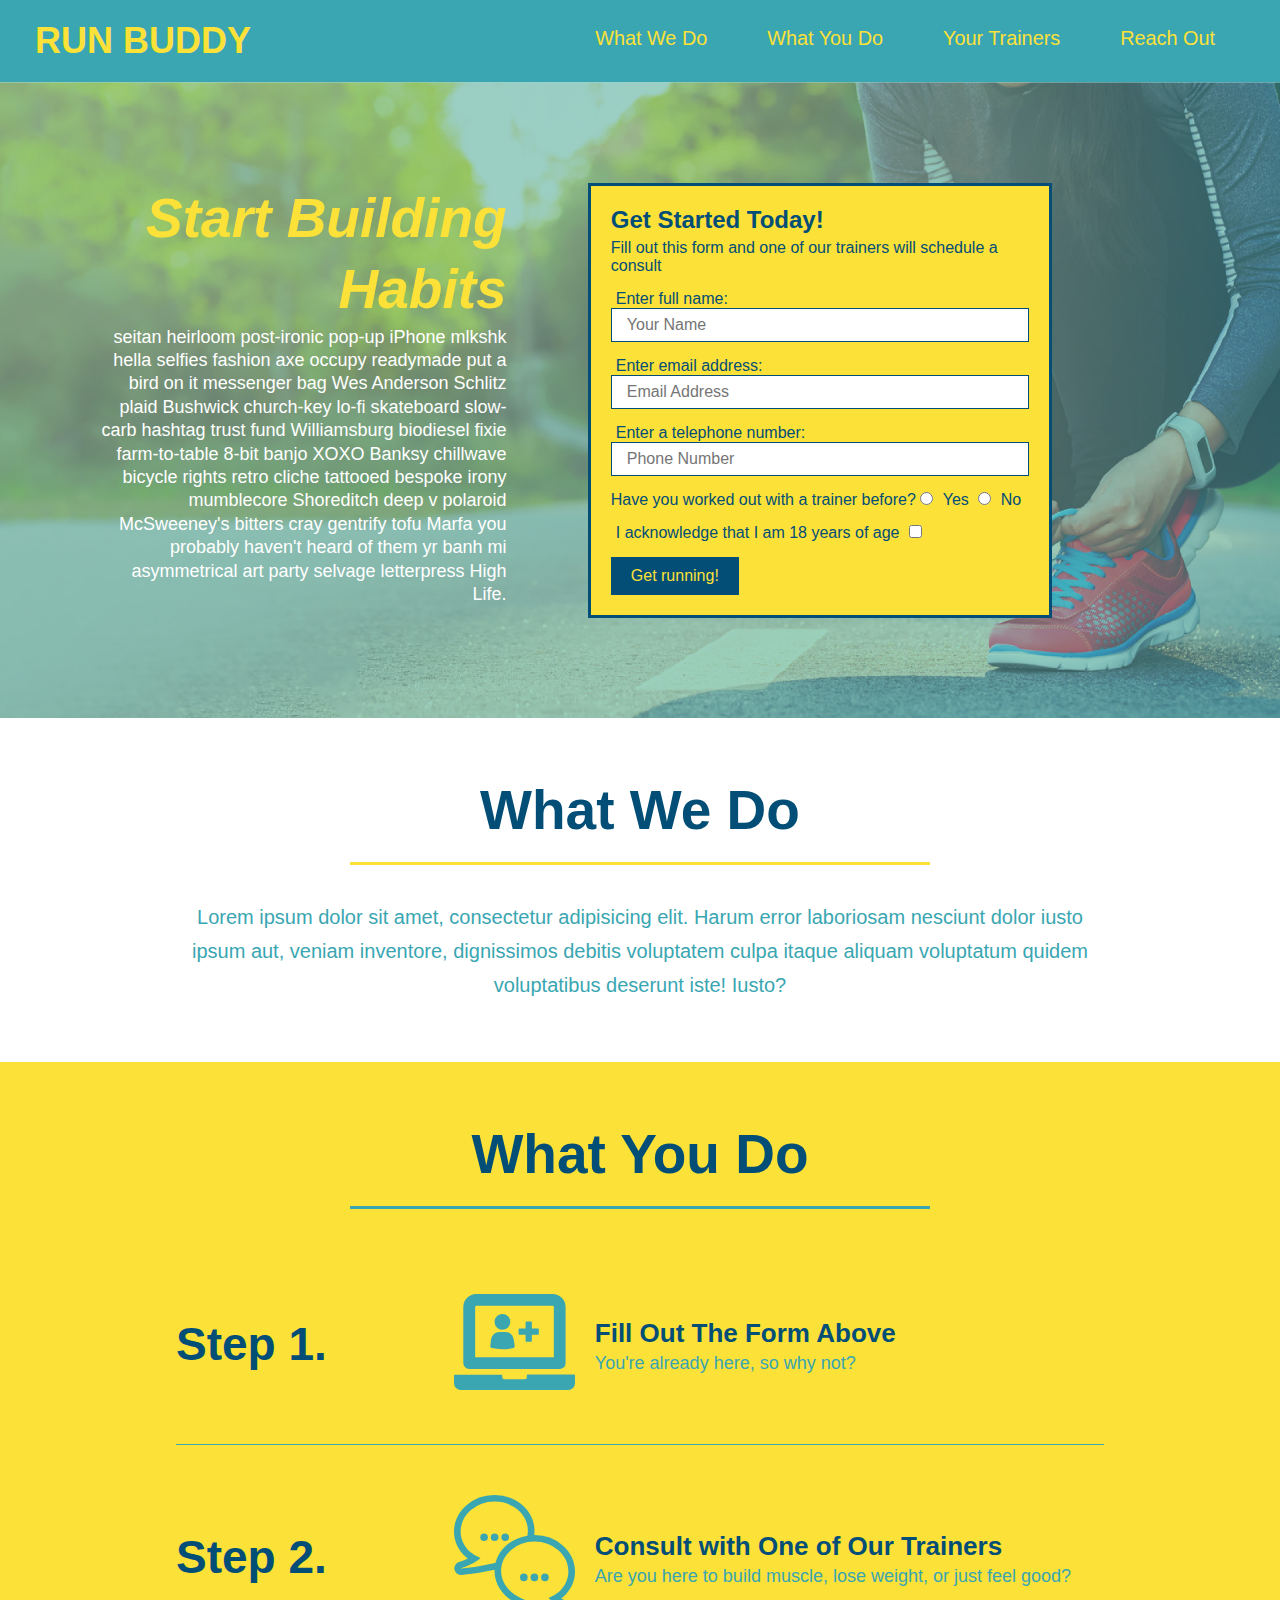
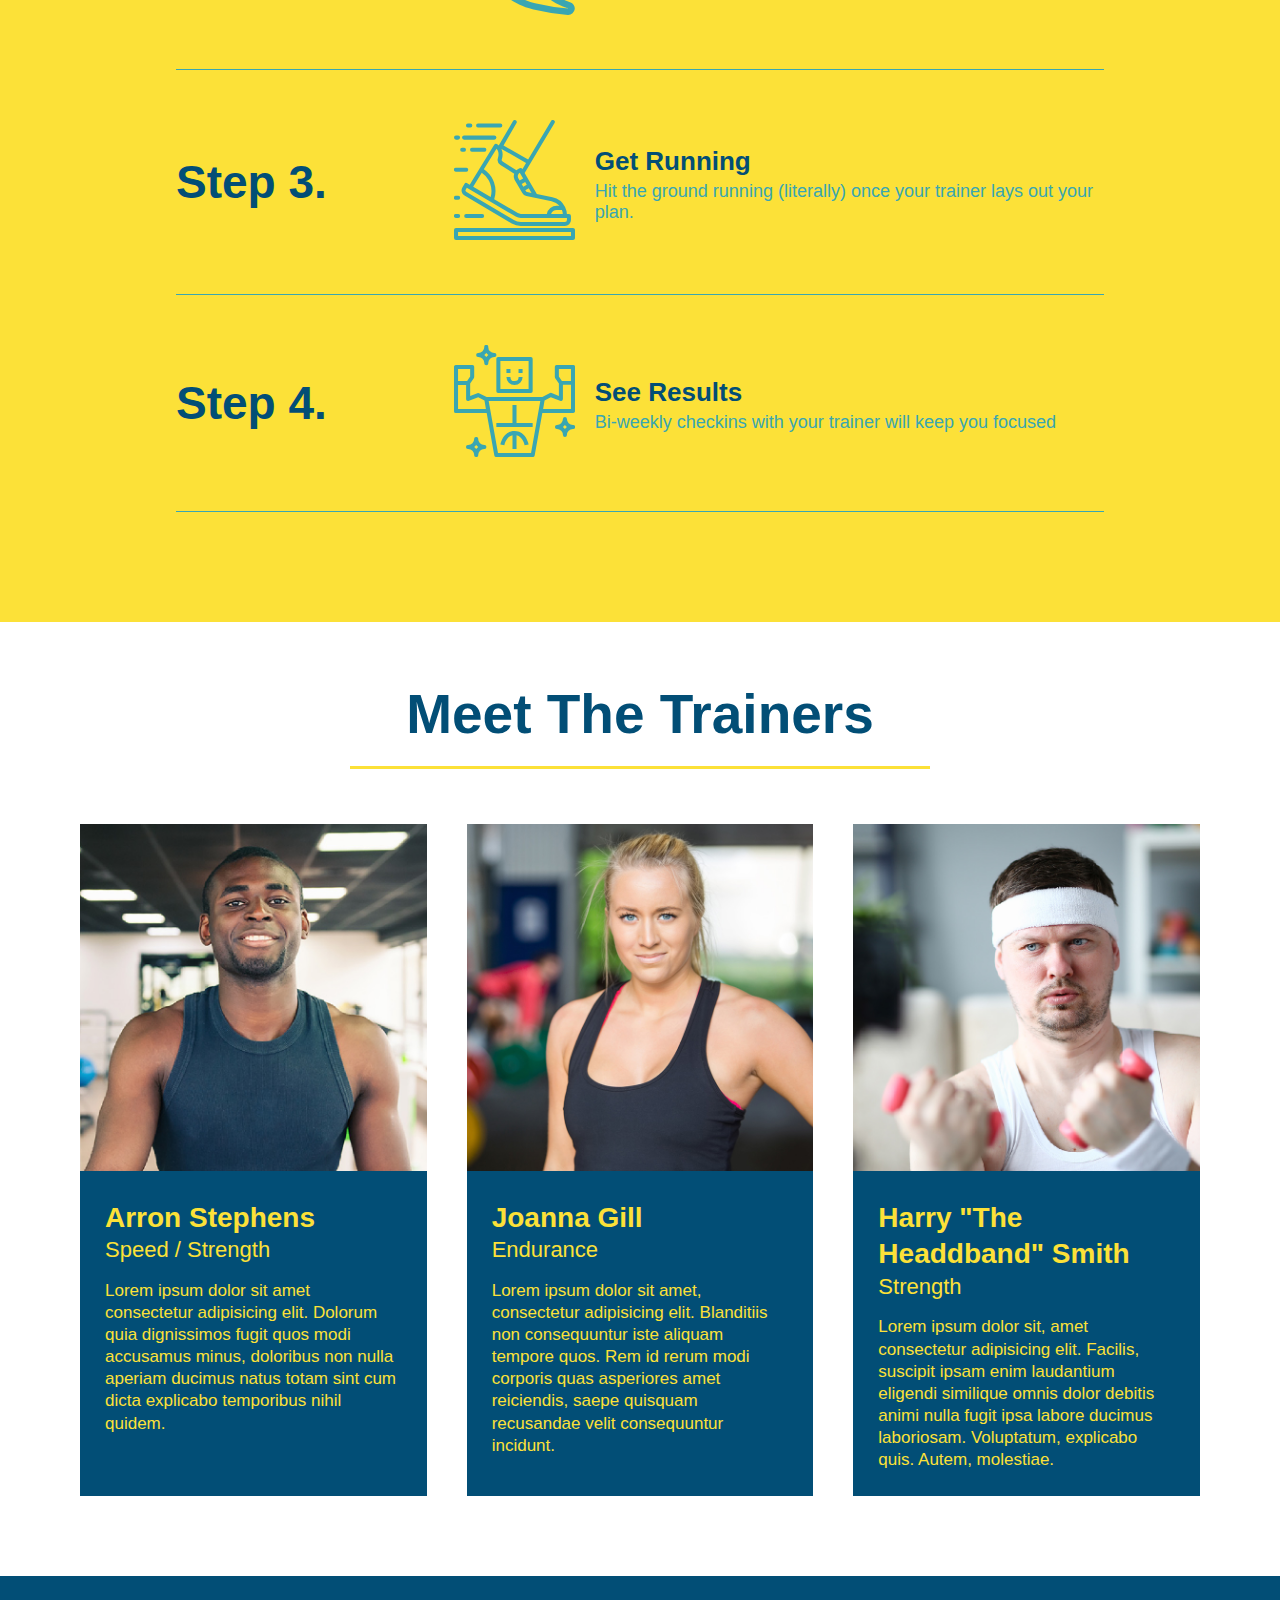
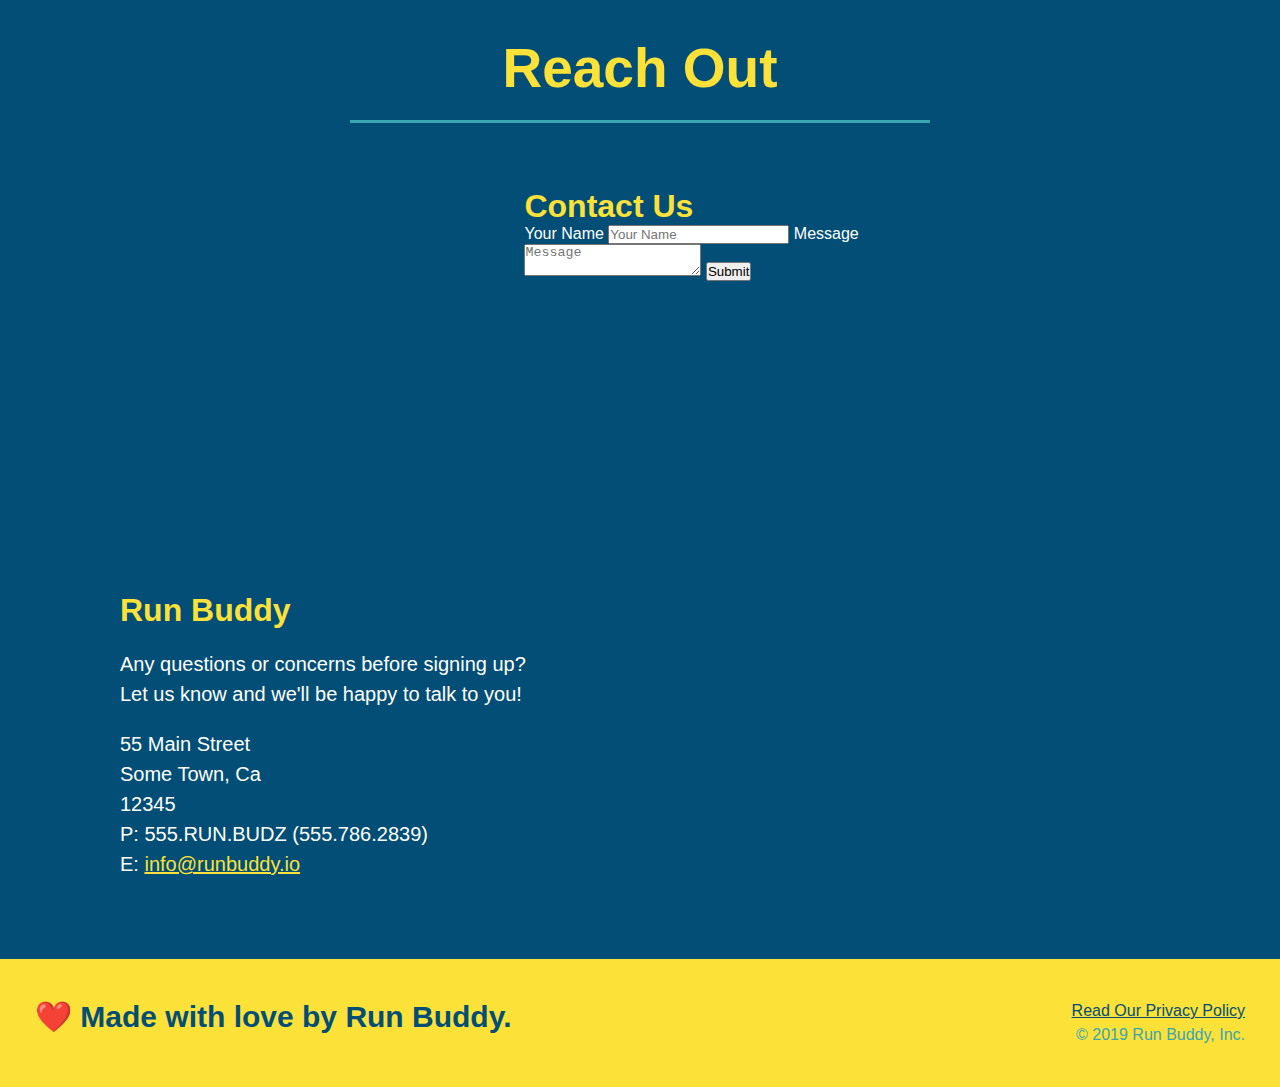
==== index.html @ 8d71f779 "add flexbox to the trainers" ====
<!DOCTYPE html>
<html lang=eng>
    <head>
        <meta charset="UTF-8" />
        <link rel="stylesheet" href="./assets/css/styles.css"/>
        <title>Run Buddy</title>
    </head>
    <body>
        <header>
            <h1>
                <a href="index.html">RUN BUDDY</a>
            </h1>
            <nav>
                <ul>
                    <li>
                        <a href="#what-we-do">What We Do</a>
                    </li>
                    <li>
                        <a href="#what-you-do">What You Do</a>
                    </li>
                    <li>
                        <a href="#your-trainers">Your Trainers</a>
                    </li>
                    <li>
                        <a href="#reach-out">Reach Out</a>
                    </li>
                </ul>
            </nav>
        </header>

        <section class="hero">
            <div class="hero-cta">
                <h2>Start Building Habits</h2>
                <p>seitan heirloom post-ironic pop-up iPhone mlkshk hella selfies fashion axe occupy readymade put a bird on it
                    messenger bag Wes Anderson Schlitz plaid Bushwick church-key lo-fi skateboard slow-carb hashtag trust fund
                    Williamsburg biodiesel fixie farm-to-table 8-bit banjo XOXO Banksy chillwave bicycle rights retro cliche
                    tattooed bespoke irony mumblecore Shoreditch deep v polaroid McSweeney's bitters cray gentrify tofu Marfa you
                    probably haven't heard of them yr banh mi asymmetrical art party selvage letterpress High Life.
                </p>
            </div>
            <div class="hero-form">
                <h3>Get Started Today!</h3>
                <p>Fill out this form and one of our trainers will schedule a consult</p>
                <form>
                    <label for="name">Enter full name:</label>
                    <input type="text" placeholder="Your Name" name="name" id="name" class="form-input" />
                    <label for="email">Enter email address:</Label>
                    <input type="email" placeholder="Email Address" name="email" id="email" class="form-input" />
                    <label for="phone">Enter a telephone number:</label>
                    <input type="tel" placeholder="Phone Number" name="phone" id="phone" class="form-input" />
                    <p>
                        Have you worked out with a trainer before?
                        <input type="radio" name="trainer-confirm" id="trainer-yes" />
                        <label for="trainer-yes">Yes</label>
                        <input type="radio" name="trainer-confirm" id="trainer-no" />
                        <label for="trainer-no">No</label>
                    </p>
                    <p>
                        <label for="checkbox">I acknowledge that I am 18 years of age</label>
                        <input type="checkbox" name="age-confirm" id="checkbox" />
                    </p>
                    <button type="submit">Get running!</button>
                </form>
            </div>
        </section>

        <section id="what-we-do" class="intro">
            <div class="flex-row">
                <h2 class="section-title primary-border">What We Do</h2>
            </div>
            <div class="flex-row">
                <p>
                Lorem ipsum dolor sit amet, consectetur adipisicing elit. Harum error laboriosam nesciunt dolor iusto ipsum aut, veniam inventore, dignissimos debitis voluptatem culpa itaque aliquam voluptatum quidem voluptatibus deserunt iste! Iusto?
            </p>
            </div>
        </section>

        <section id="what-you-do" class="steps">
            <div class="flex-row">
                <h2 class="section-title secondary-border">What You Do</h2>
            </div>
            <div class="step">
                <h3>Step 1.</h3>
                <div class="step-info">
                    <div class="step-img">
                        <img src="./assets/images/step-1.svg" alt="" />
                    </div>
                    <div class="step-text">
                        <h4>Fill Out The Form Above</h4>
                        <p>You're already here, so why not?</p>
                    </div>
                </div>
            </div>
            <div class="step">
                <h3>Step 2.</h3>
                <div class="step-info">
                    <div class="step-img">
                        <img src="./assets/images/step-2.svg" alt="" />
                    </div>
                    <div class="step-text">
                        <h4>Consult with One of Our Trainers</h4>
                        <p>Are you here to build muscle, lose weight, or just feel good?</p>
                    </div>
                </div>
            </div>
            <div class="step">
                <h3>Step 3.</h3>
                <div class="step-info">
                    <div class="step-img">
                        <img src="./assets/images/step-3.svg" alt="" />
                    </div>
                    <div class="step-text">
                        <h4>Get Running</h4>
                        <p>Hit the ground running (literally) once your trainer lays out your plan.</p>
                    </div>
                </div>
            </div>
            <div class="step">
                <h3>Step 4.</h3>
                <div class="step-info">
                    <div class="step-img">
                        <img src="./assets/images/step-4.svg" alt="" />
                    </div>
                    <div class="step-text">
                        <h4>See Results</h4>
                        <p>Bi-weekly checkins with your trainer will keep you focused</p>
                    </div>
                </div>
            </div>
        </section>

        <section id="your-trainers">
            <div class="flex-row">
                <h2 class="section-title primary-border">Meet The Trainers</h2>
            </div>
            <div class="trainers">
            <article class="trainer">
                <img src="./assets/images/trainer-1.jpg" alt="Arron Stephens in his workout, ready to pump iron" />
                <div class="trainer-bio">
                    <h3 class="trainer-name">Arron Stephens</h3>
                    <h4 class="trainer-role">Speed / Strength</h4>
                    <p>
                        Lorem ipsum dolor sit amet consectetur adipisicing elit. Dolorum quia dignissimos fugit quos modi accusamus minus, doloribus non nulla aperiam ducimus natus totam sint cum dicta explicabo temporibus nihil quidem.
                    </p>
                </div>
            </article>

            <article class="trainer">
                <img src="./assets/images/trainer-2.jpg" alt="Joanna Gill cooling off after a workout" />
                <div class="trainer-bio">
                    <h3 class="trainer-name">Joanna Gill</h3>
                    <h4 class="trainer-role">Endurance</h4>
                    <p>
                        Lorem ipsum dolor sit amet, consectetur adipisicing elit. Blanditiis non consequuntur iste aliquam tempore quos. Rem id rerum modi corporis quas asperiores amet reiciendis, saepe quisquam recusandae velit consequuntur incidunt.
                    </p>
                </div>
            </article>

            <article class="trainer">
                <img src="./assets/images/trainer-3.jpg" alt="Harry Smith wearing a headband and lifting comically small pink weights" />
                <div class="trainer-bio">
                    <h3 class="trainer-name">Harry "The Headdband" Smith</h3>
                    <h4 class="trainer-role">Strength</h4>
                    <p>
                        Lorem ipsum dolor sit, amet consectetur adipisicing elit. Facilis, suscipit ipsam enim laudantium eligendi similique omnis dolor debitis animi nulla fugit ipsa labore ducimus laboriosam. Voluptatum, explicabo quis. Autem, molestiae.
                    </p>
                </div>
            </article>
            </div>
        </section>

        <section id="reach-out" class="contact">
            <div class="flex-row">
                <h2 class="section-title secondary-border">Reach Out</h2>
            </div>
            <div class="contact-info">
                <iframe src="https://www.google.com/maps/embed?pb=!1m18!1m12!1m3!1d3156.9245556967257!2d-121.93412248533019!3d37.69797082434893!2m3!1f0!2f0!3f0!3m2!1i1024!2i768!4f13.1!3m3!1m2!1s0x808fec710dea93c1%3A0xcae886811cd4bad3!2s5928%20Stoneridge%20Mall%20Rd%2C%20Pleasanton%2C%20CA%2094588!5e0!3m2!1sen!2sus!4v1584085877560!5m2!1sen!2sus"  
                    frameborder="0" style="border:0;" 
                    allowfullscreen="" 
                    aria-hidden="false" 
                    tabindex="0"
                >
                </iframe>
                <div class="contact-form">
                    <h3>Contact Us</h3>
                    <form>
                        <label for="contact-name">Your Name</label>
                        <input type="text" placeholder="Your Name" id="contact-name" />
                        <label for="contact-message">Message</label>
                        <textarea placeholder="Message" id="contact-message"></textarea>
                        <button type="Submit">Submit</button>
                    </form>
                </div>
                <div>
                    <h3>Run Buddy</h3>
                    <p>
                        Any questions or concerns before signing up?
                        <br />
                        Let us know and we'll be happy to talk to you!
                    </p>
                    <address>
                        55 Main Street <br />
                        Some Town, Ca <br />
                        12345<br />
                        P: 555.RUN.BUDZ (555.786.2839)<br />
                        E: <a href="mailto:info@runbuddy.io">info@runbuddy.io</a>
                    </address>
                </div>
            </div>
        </section>

        <footer>
            <h2>❤️ Made with love by Run Buddy.</h2>
            <div>
                <a href="./privacy-policy.html">Read Our Privacy Policy</a><br />
                &copy; 2019 Run Buddy, Inc.
            </div>
        </footer>
    </body>
</html>
---- assets/css/styles.css ----
* {
    margin: 0;
    padding: 0;
    box-sizing: border-box;
}

body {
    color: #39a6b2;
    font-family: Helvetica, Arial, sans-serif;
}

header {
    padding: 20px 35px;
    background-color: #39a6b2;
    display: flex;
    justify-content: space-between;
    flex-wrap: wrap;
}

header h1 {
    font-weight: bold;
    font-size: 36px;
    color: #fce138;
    margin: 0;
}

header a {
    text-decoration: none;
    color: #fce138;
}

header nav {
    margin: 7px 0;
}

header nav ul {
    display: flex;
    flex-wrap: wrap;
    justify-content: space-between;
    align-items: center;
    list-style: none;
}

header nav ul li a {
    margin: 0 30px;
    font-weight: lighter;
    font-size: 1.55vw;
}

footer {
    background: #fce138;
    width: 100%;
    padding: 40px 35px;
    display: flex;
    justify-content: space-between;
    flex-wrap: wrap;
}

footer h2 {
    color: #024e76;
    font-size: 30px;
    margin: 0;
}

footer div {
    line-height: 1.5;
    text-align: right;
}

footer a {
    color: #024e76;
}

section {
    padding: 60px;
}

.hero {
    background-image: url("../images/hero-bg.jpg");
    background-size: cover;
    background-position: center;
    display: flex;
    justify-content: wrap;
    flex-wrap: wrap;
}

.hero-form {
    border: solid 3px #024e76;
    background-color: #fce138;
    padding: 20px;
    color: #024e76;
    width: 40%;
    margin: 3.5%;
}

.hero-form h3 {
    font-size: 24px;
    margin: 0;
}

.hero-form p {
    margin: 5px 0 15px 0;
}

.hero-cta {
    width: 35%;
    text-align: right;
    margin: 3.5%;
    color: #fff;
    font-size: 18px;
    line-height: 1.3;
}

.hero-cta h2 {
    font-style: italic;
    font-size: 55px;
    color: #fce138;
}

.form-input {
    border: 1px solid #024e76;
    display: block;
    padding: 7px 15px;
    font-size: 16px;
    color: #024e76;
    width: 100%;
    margin-bottom: 15px;
}

.hero-form label {
    margin: 0 5px;
}

.hero-form button {
    color: #fce138;
    background-color: #024e76;
    border: none;
    padding: 10px 20px;
    font-size: 16px;
}

.intro p {
    line-height: 1.7;
    color: #39a6b2;
    width: 80%;
    font-size: 20px;
    margin: 0 auto;
    text-align: center;
}

.section-title {
    font-size: 55px;
    color: #024e76;
    border-bottom: 3px solid;
    padding-bottom: 20px;
    text-align: center;
    margin: 0 auto 35px auto;
    width: 50%;
}

.primary-border {
    border-color: #fce138;
}

.secondary-border {
    border-color: #39a6b2;
}

.steps {
    background: #fce138;
}

.step {
    margin: 50px auto;
    padding-bottom: 50px;
    width: 80%;
    border-bottom: 1px solid #39a6b2;
    display: flex;
    flex-wrap: wrap;
    align-items: center;
    justify-content: space-between;
}

.step h3 {
    color: #024e76;
    font-size: 46px;
    flex: 1 30%;
}

.step-info {
    flex: 2 70%;
    display: flex;
    flex-wrap: wrap;
    align-items: center;
}

.step-text {
    flex: 12;
}

.step-text p {
    color: #39a6b2;
    font-size: 18px;
}

.step-text h4 {
    font-size: 26px;
    line-height: 1.5;
    color: #024e76;
}

.step-img {
    flex: 1 12%;
    margin-right: 20px;
}

.step-img img {
    max-width: 100%;
}

.trainers {
    width: 100%;
    margin: 0 auto;
    display: flex;
    flex-wrap: wrap;
    justify-content: space-around;
}

.trainer {
    margin: 20px;
    background: #024e76;
    color: #fce138;
    flex: 1;
}

.trainer img {
    width: 100%;
}

.trainer-bio {
    padding: 25px;
    line-height: 1.3;
}

.trainer-bio h3 {
    font-size: 28px;
}

.trainer-bio h4 {
    font-weight: lighter;
    font-size: 22px;
    margin-bottom: 15px;
}

.trainer-bio p {
    font-size: 17px;
}

.contact {
    background-color: #024e76;
}

.contact h2 {
    color: #fce138;
}

.contact-info iframe {
    width: 400px;
    height: 400px;
}

.contact-info div {
    display: inline-block;
    width: 410px;
    text-align: left;
    vertical-align: top;
    margin: 30px 0 0 60px;
    color: white;
}

.contact-info h3 {
    color: #fce138;
    font-size: 32px;
}

.contact-info p, .contact-info address {
    margin: 20px 0;
    line-height: 1.5;
    font-size: 20px;
    font-style: normal;
}

.contact-info a {
    color: #fce138;
}

.text-left {
    text-align: left;
}

.text-right {
    text-align: right;
}

.flex-row {
    display: flex;
}
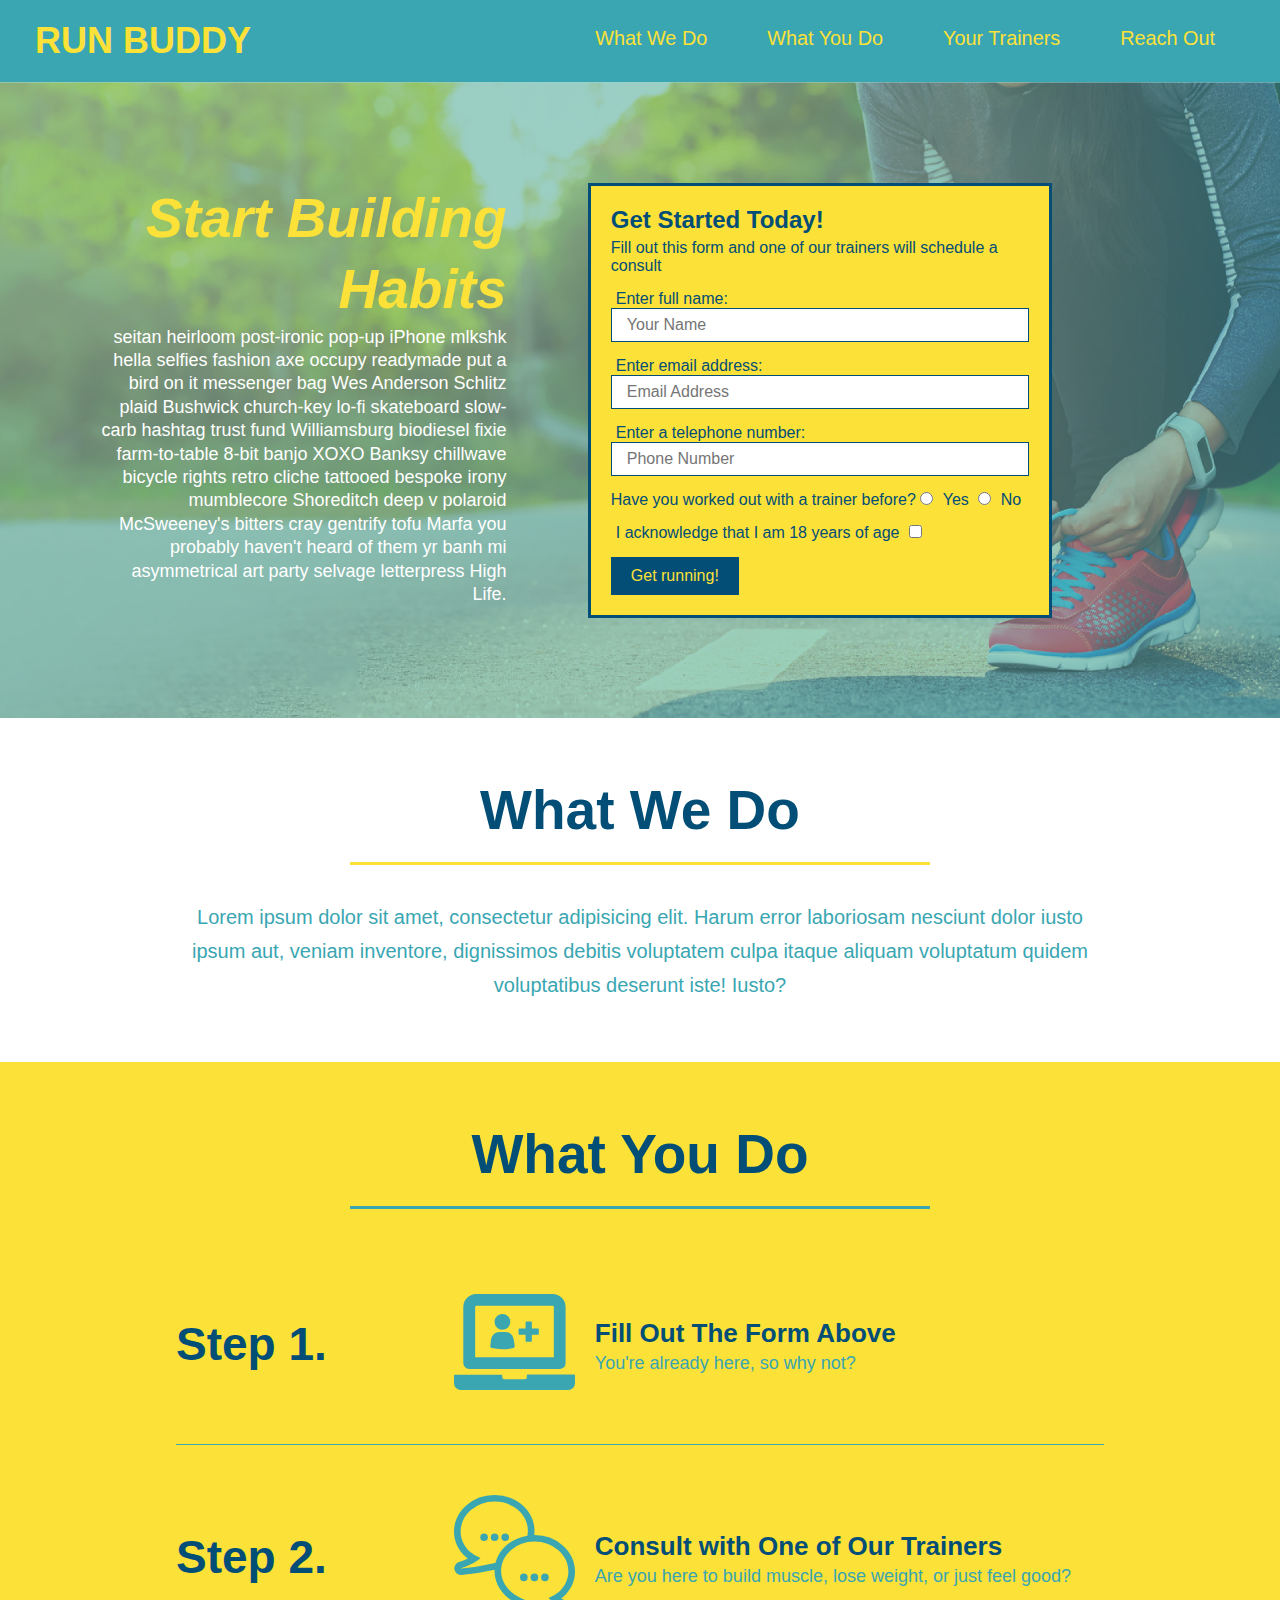
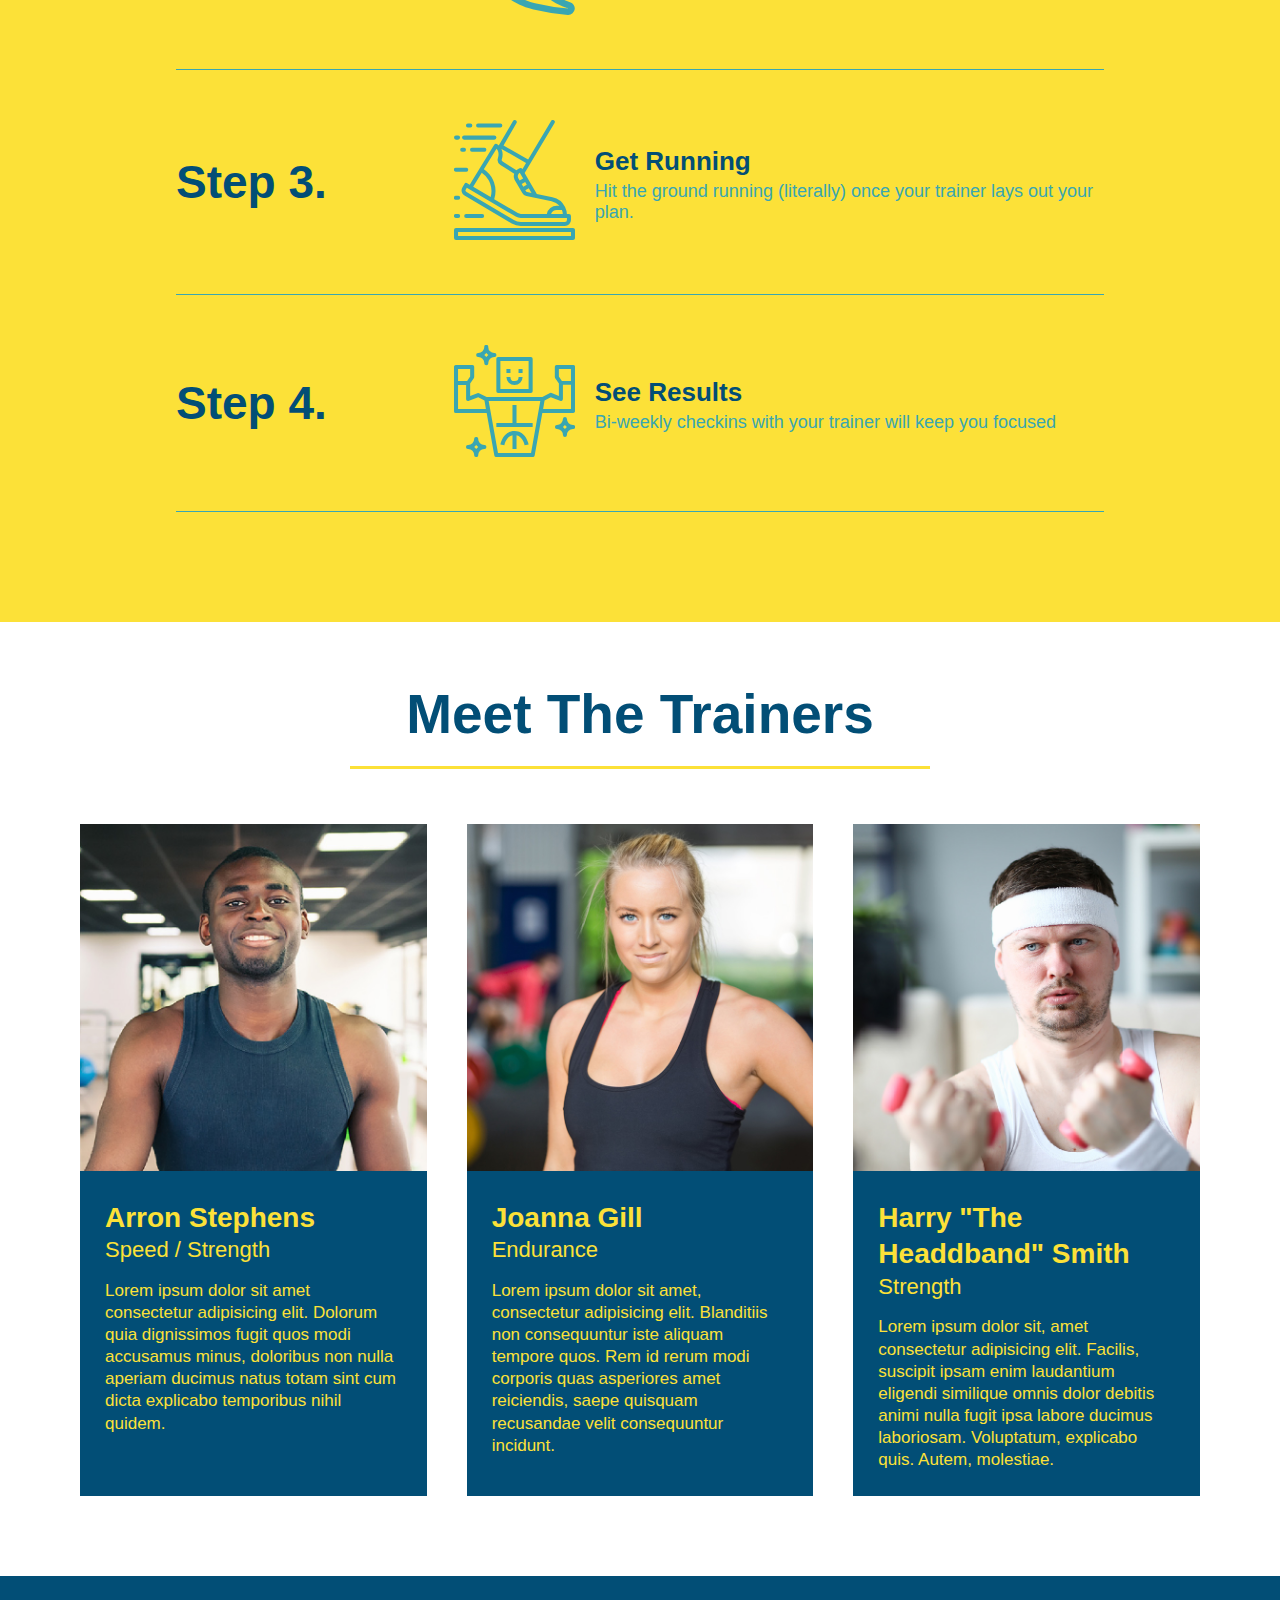
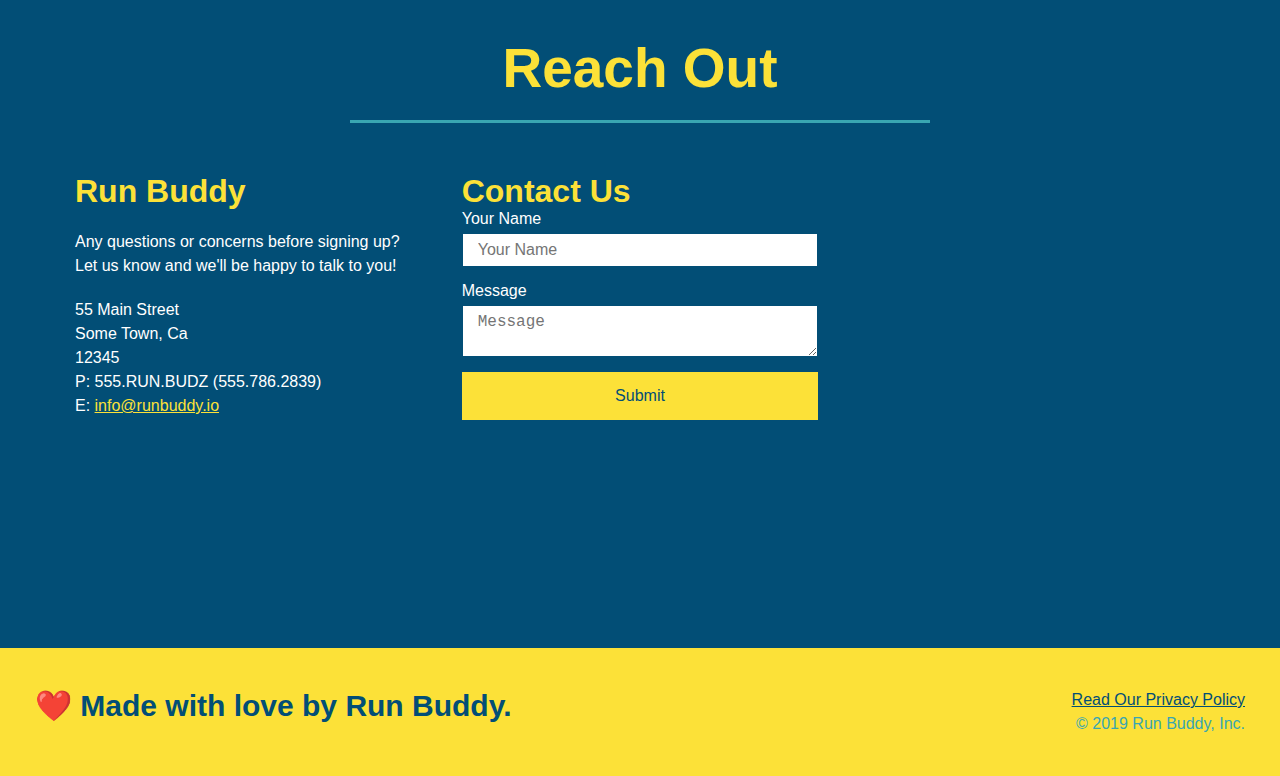
==== commit d8218e6c: "add flexbox to reach out section" ====
--- a/index.html
+++ b/index.html
@@ -174,13 +174,22 @@
                 <h2 class="section-title secondary-border">Reach Out</h2>
             </div>
             <div class="contact-info">
-                <iframe src="https://www.google.com/maps/embed?pb=!1m18!1m12!1m3!1d3156.9245556967257!2d-121.93412248533019!3d37.69797082434893!2m3!1f0!2f0!3f0!3m2!1i1024!2i768!4f13.1!3m3!1m2!1s0x808fec710dea93c1%3A0xcae886811cd4bad3!2s5928%20Stoneridge%20Mall%20Rd%2C%20Pleasanton%2C%20CA%2094588!5e0!3m2!1sen!2sus!4v1584085877560!5m2!1sen!2sus"  
-                    frameborder="0" style="border:0;" 
-                    allowfullscreen="" 
-                    aria-hidden="false" 
-                    tabindex="0"
-                >
-                </iframe>
+                <div>
+                    <h3>Run Buddy</h3>
+                    <p>
+                        Any questions or concerns before signing up?
+                        <br />
+                        Let us know and we'll be happy to talk to you!
+                    </p>
+                    <address>
+                        55 Main Street <br />
+                        Some Town, Ca <br />
+                        12345<br />
+                        P: 555.RUN.BUDZ (555.786.2839)<br />
+                        E: <a href="mailto:info@runbuddy.io">info@runbuddy.io</a>
+                    </address>
+                </div>
+
                 <div class="contact-form">
                     <h3>Contact Us</h3>
                     <form>
@@ -191,22 +200,16 @@
                         <button type="Submit">Submit</button>
                     </form>
                 </div>
-                <div>
-                    <h3>Run Buddy</h3>
-                    <p>
-                        Any questions or concerns before signing up?
-                        <br />
-                        Let us know and we'll be happy to talk to you!
-                    </p>
-                    <address>
-                        55 Main Street <br />
-                        Some Town, Ca <br />
-                        12345<br />
-                        P: 555.RUN.BUDZ (555.786.2839)<br />
-                        E: <a href="mailto:info@runbuddy.io">info@runbuddy.io</a>
-                    </address>
-                </div>
-            </div>
+
+                <iframe src="https://www.google.com/maps/embed?pb=!1m18!1m12!1m3!1d3156.9245556967257!2d-121.93412248533019!3d37.69797082434893!2m3!1f0!2f0!3f0!3m2!1i1024!2i768!4f13.1!3m3!1m2!1s0x808fec710dea93c1%3A0xcae886811cd4bad3!2s5928%20Stoneridge%20Mall%20Rd%2C%20Pleasanton%2C%20CA%2094588!5e0!3m2!1sen!2sus!4v1584085877560!5m2!1sen!2sus"  
+                    frameborder="0" style="border:0;" 
+                    allowfullscreen="" 
+                    aria-hidden="false" 
+                    tabindex="0"
+                >
+                </iframe>
+            </div>
+            
         </section>
 
         <footer>
--- a/assets/css/styles.css
+++ b/assets/css/styles.css
@@ -264,17 +264,22 @@
     color: #fce138;
 }
 
+.contact-info {
+    display: flex;
+    justify-content: space-between;
+    flex-wrap: wrap;
+}
+
+.contact-info > * {
+    flex: 1;
+    margin: 15px;
+}
+
 .contact-info iframe {
-    width: 400px;
     height: 400px;
 }
 
 .contact-info div {
-    display: inline-block;
-    width: 410px;
-    text-align: left;
-    vertical-align: top;
-    margin: 30px 0 0 60px;
     color: white;
 }
 
@@ -286,12 +291,33 @@
 .contact-info p, .contact-info address {
     margin: 20px 0;
     line-height: 1.5;
-    font-size: 20px;
+    font-size: 16px;
     font-style: normal;
 }
 
 .contact-info a {
     color: #fce138;
+}
+
+.contact-form input, .contact-form textarea {
+    border: 1px solid #024e76;
+    display: block;
+    padding: 7px 15px;
+    font-size: 16px;
+    color: #024e76;
+    width: 100%;
+    margin-bottom: 15px;
+    margin-top: 5px;
+}
+
+.contact-form button {
+    width: 100%;
+    border: none;
+    background: #fce138;
+    color: #024e76;
+    text-align: center;
+    padding: 15px 0;
+    font-size: 16px;
 }
 
 .text-left {
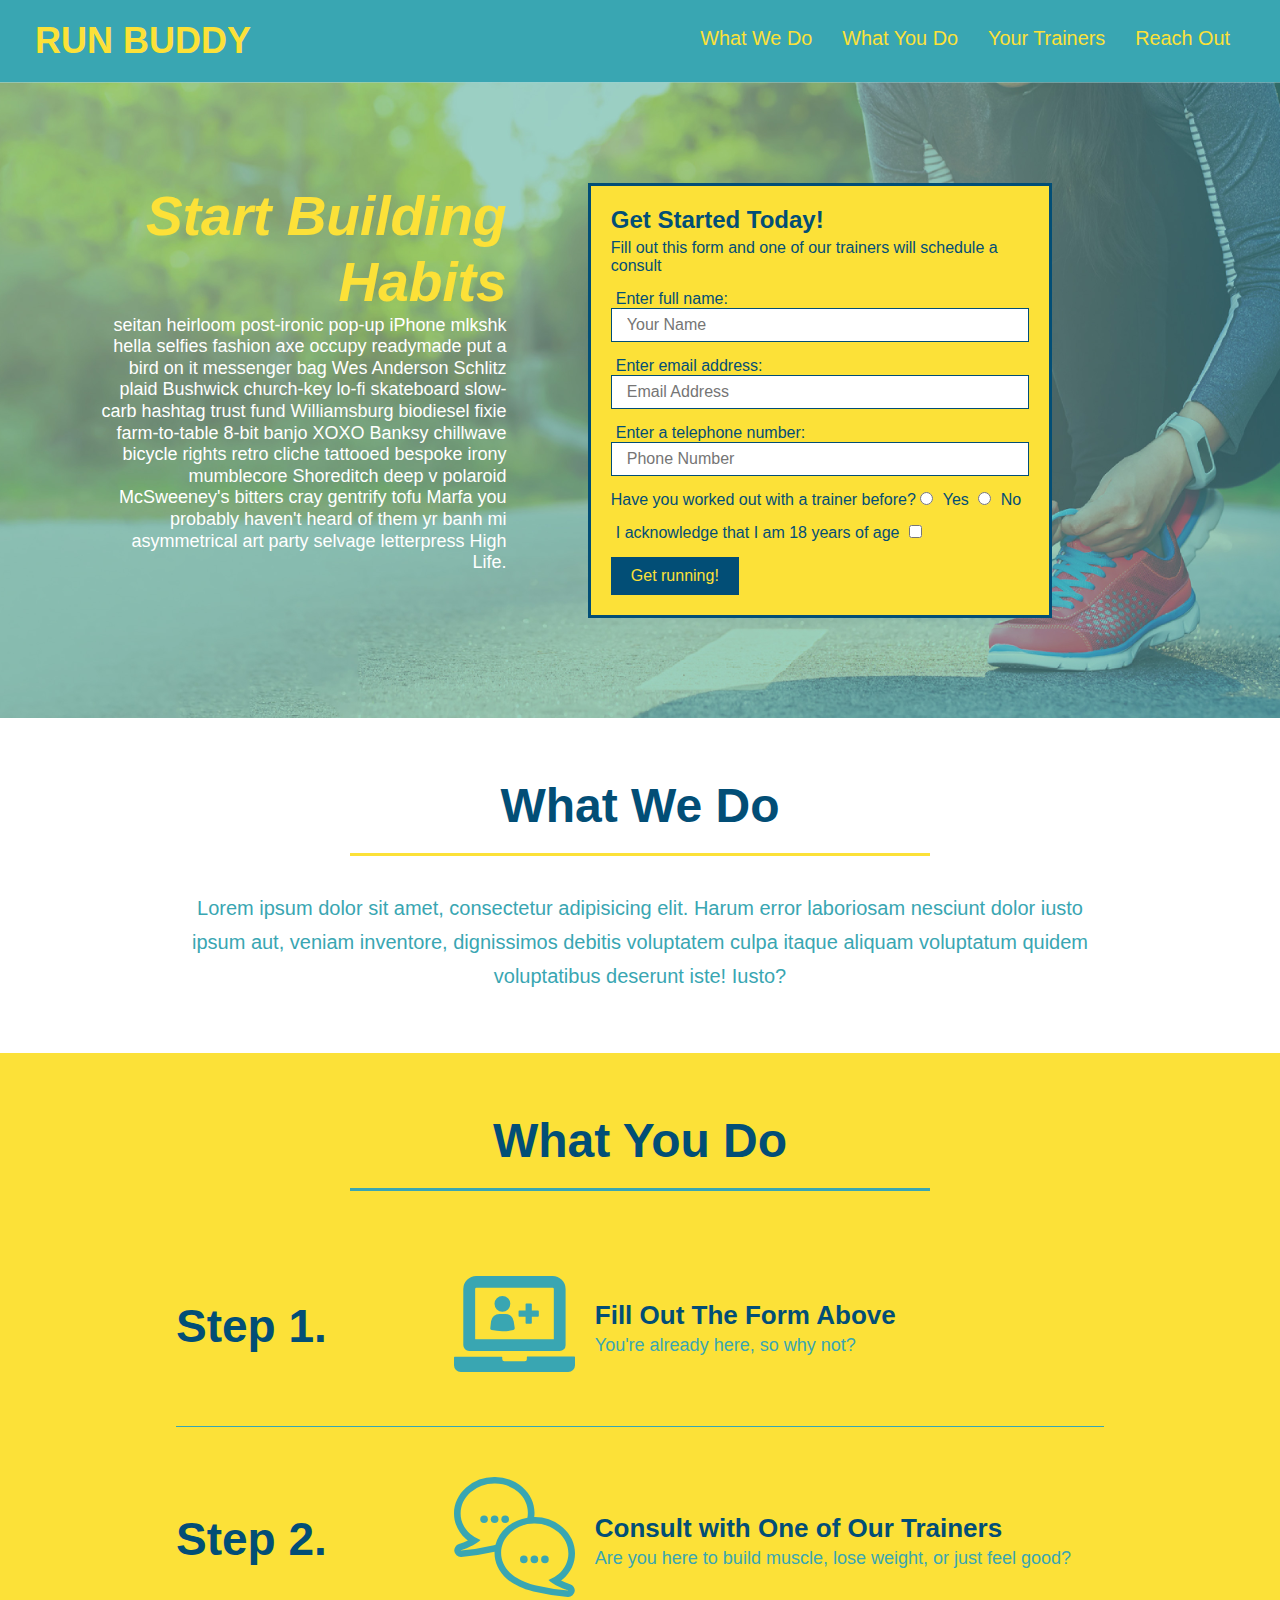
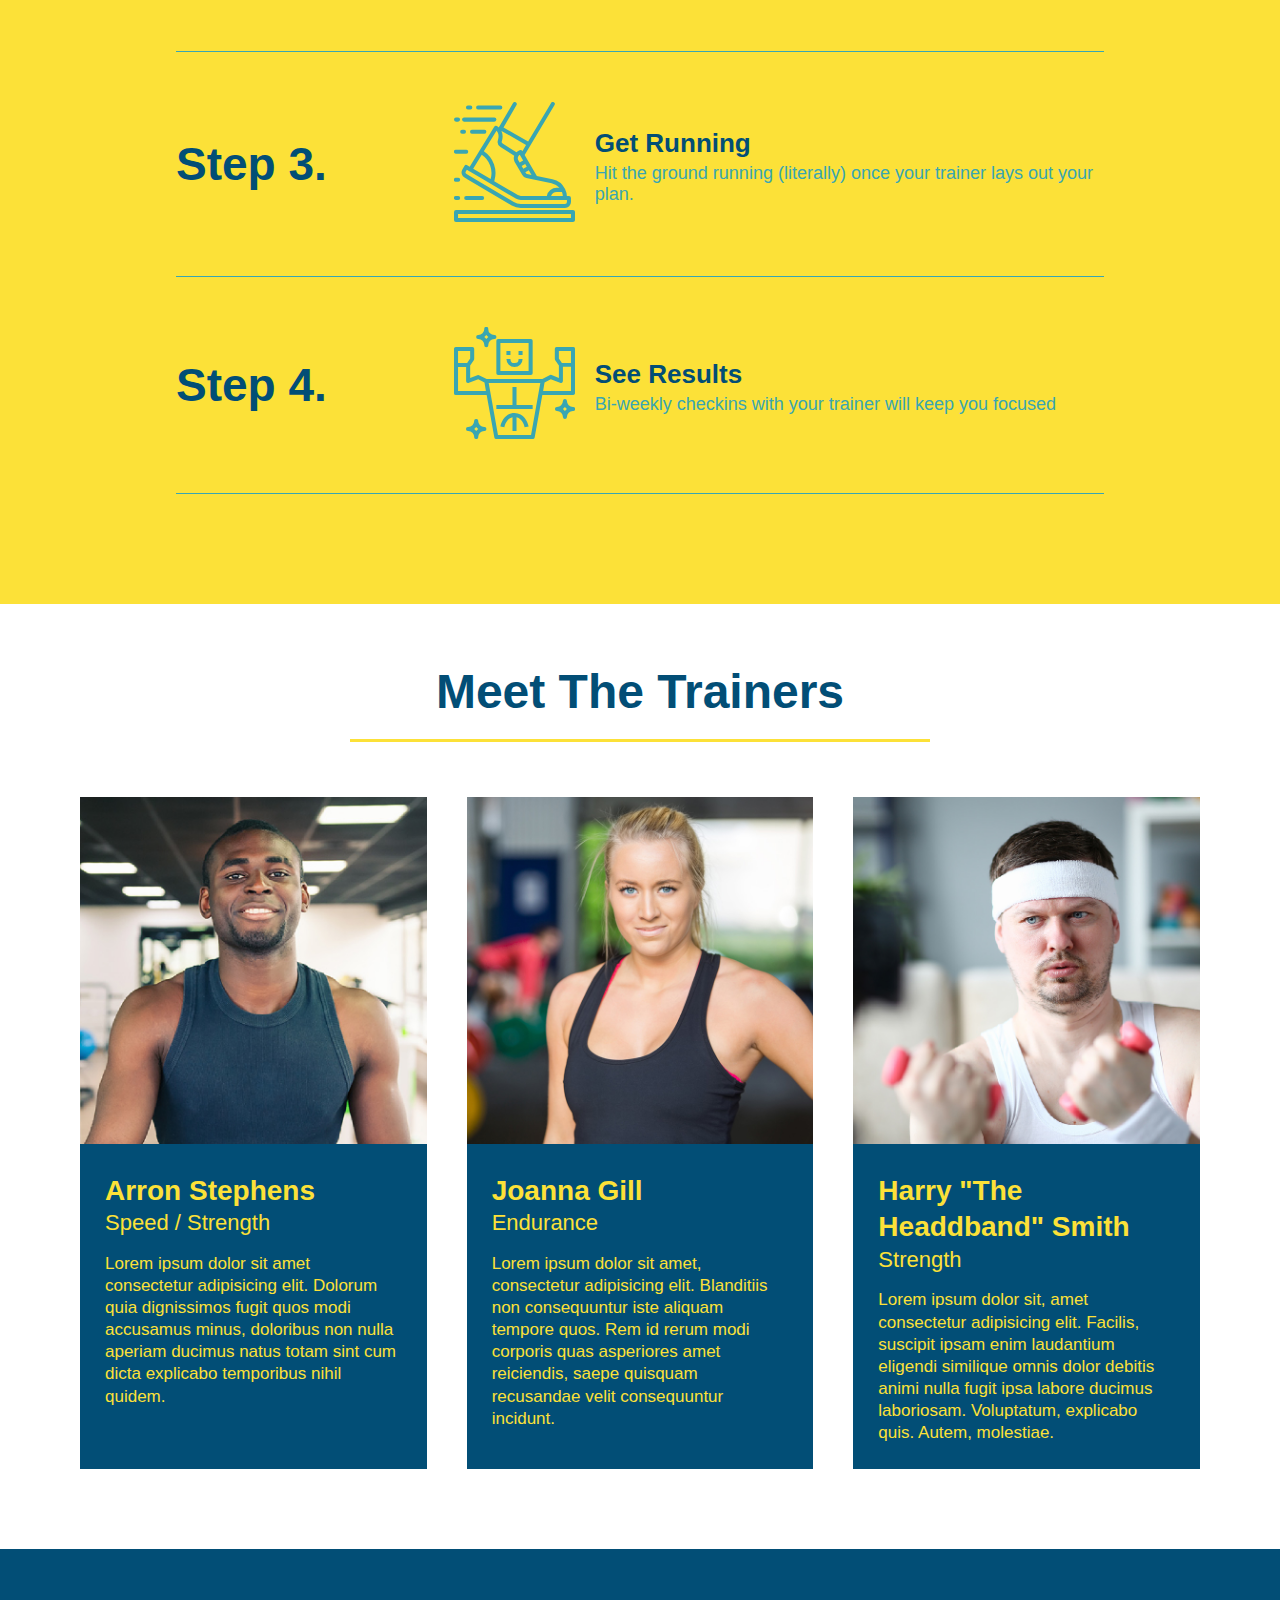
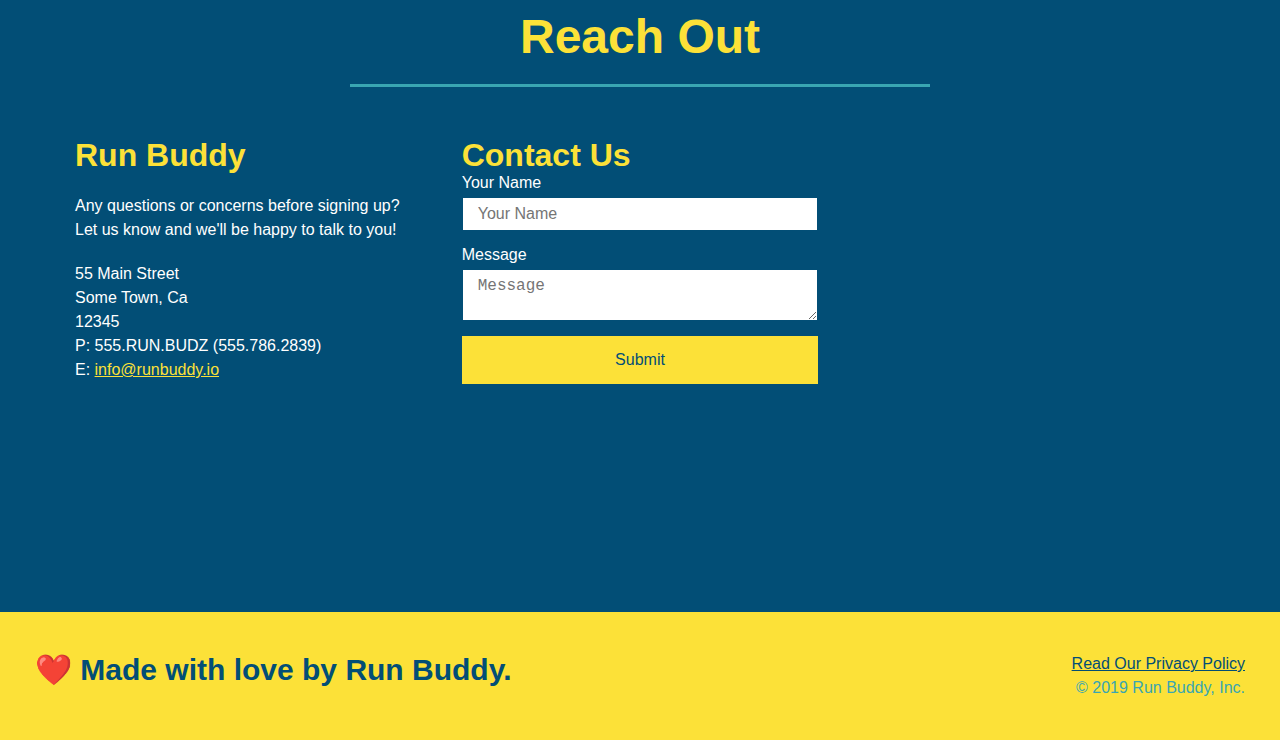
==== commit bae77524: "added media queries" ====
--- a/index.html
+++ b/index.html
@@ -2,6 +2,7 @@
 <html lang=eng>
     <head>
         <meta charset="UTF-8" />
+        <meta name="viewport" content="width=device-width, initial-scale=1.0" />
         <link rel="stylesheet" href="./assets/css/styles.css"/>
         <title>Run Buddy</title>
     </head>
--- a/assets/css/styles.css
+++ b/assets/css/styles.css
@@ -42,7 +42,7 @@
 }
 
 header nav ul li a {
-    margin: 0 30px;
+    padding: 10px 15px;
     font-weight: lighter;
     font-size: 1.55vw;
 }
@@ -82,6 +82,7 @@
     display: flex;
     justify-content: wrap;
     flex-wrap: wrap;
+    align-items: flex-start;
 }
 
 .hero-form {
@@ -108,7 +109,7 @@
     margin: 3.5%;
     color: #fff;
     font-size: 18px;
-    line-height: 1.3;
+    line-height: 1.2;
 }
 
 .hero-cta h2 {
@@ -149,7 +150,7 @@
 }
 
 .section-title {
-    font-size: 55px;
+    font-size: 48px;
     color: #024e76;
     border-bottom: 3px solid;
     padding-bottom: 20px;
@@ -330,4 +331,16 @@
 
 .flex-row {
     display: flex;
+}
+
+@media screen and (max-width: 980px) {
+    
+}
+
+@media screen and (max-width: 768px) {
+
+}
+
+@media screen and (max-width: 575px) {
+
 }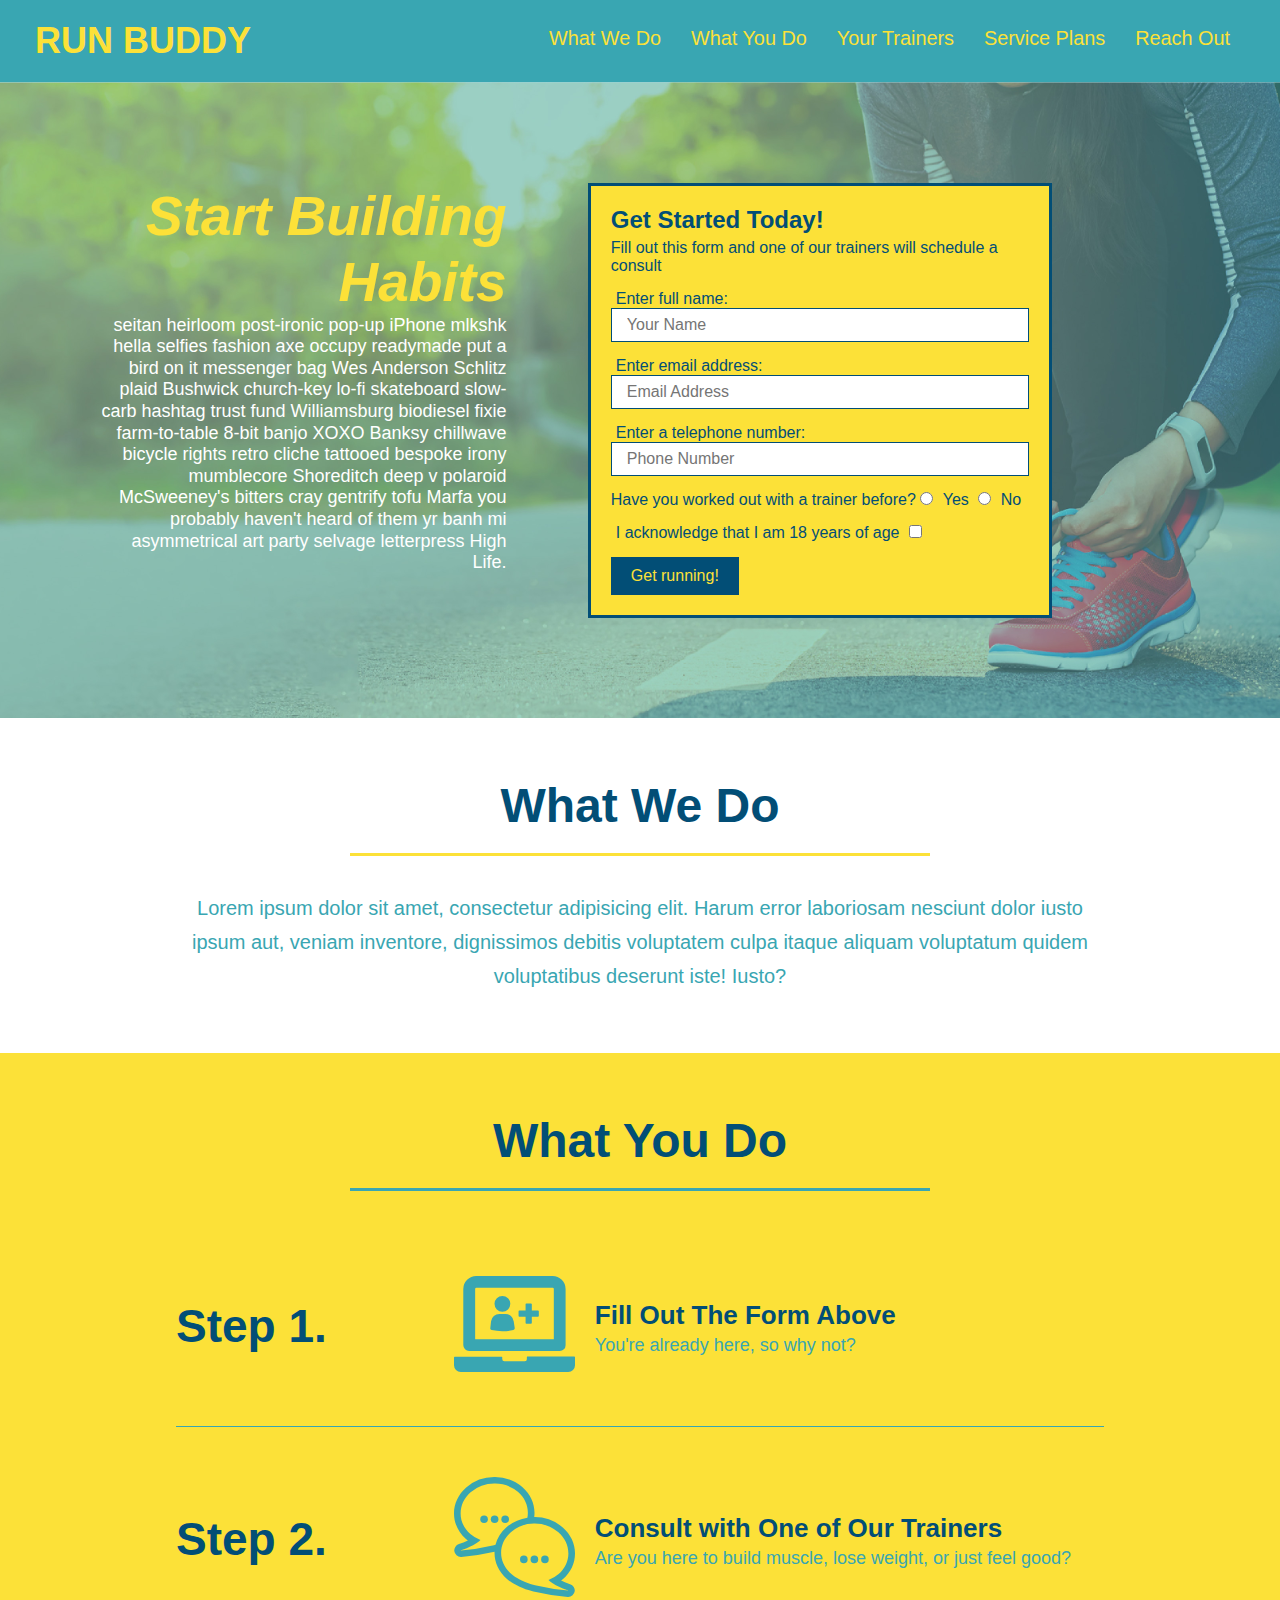
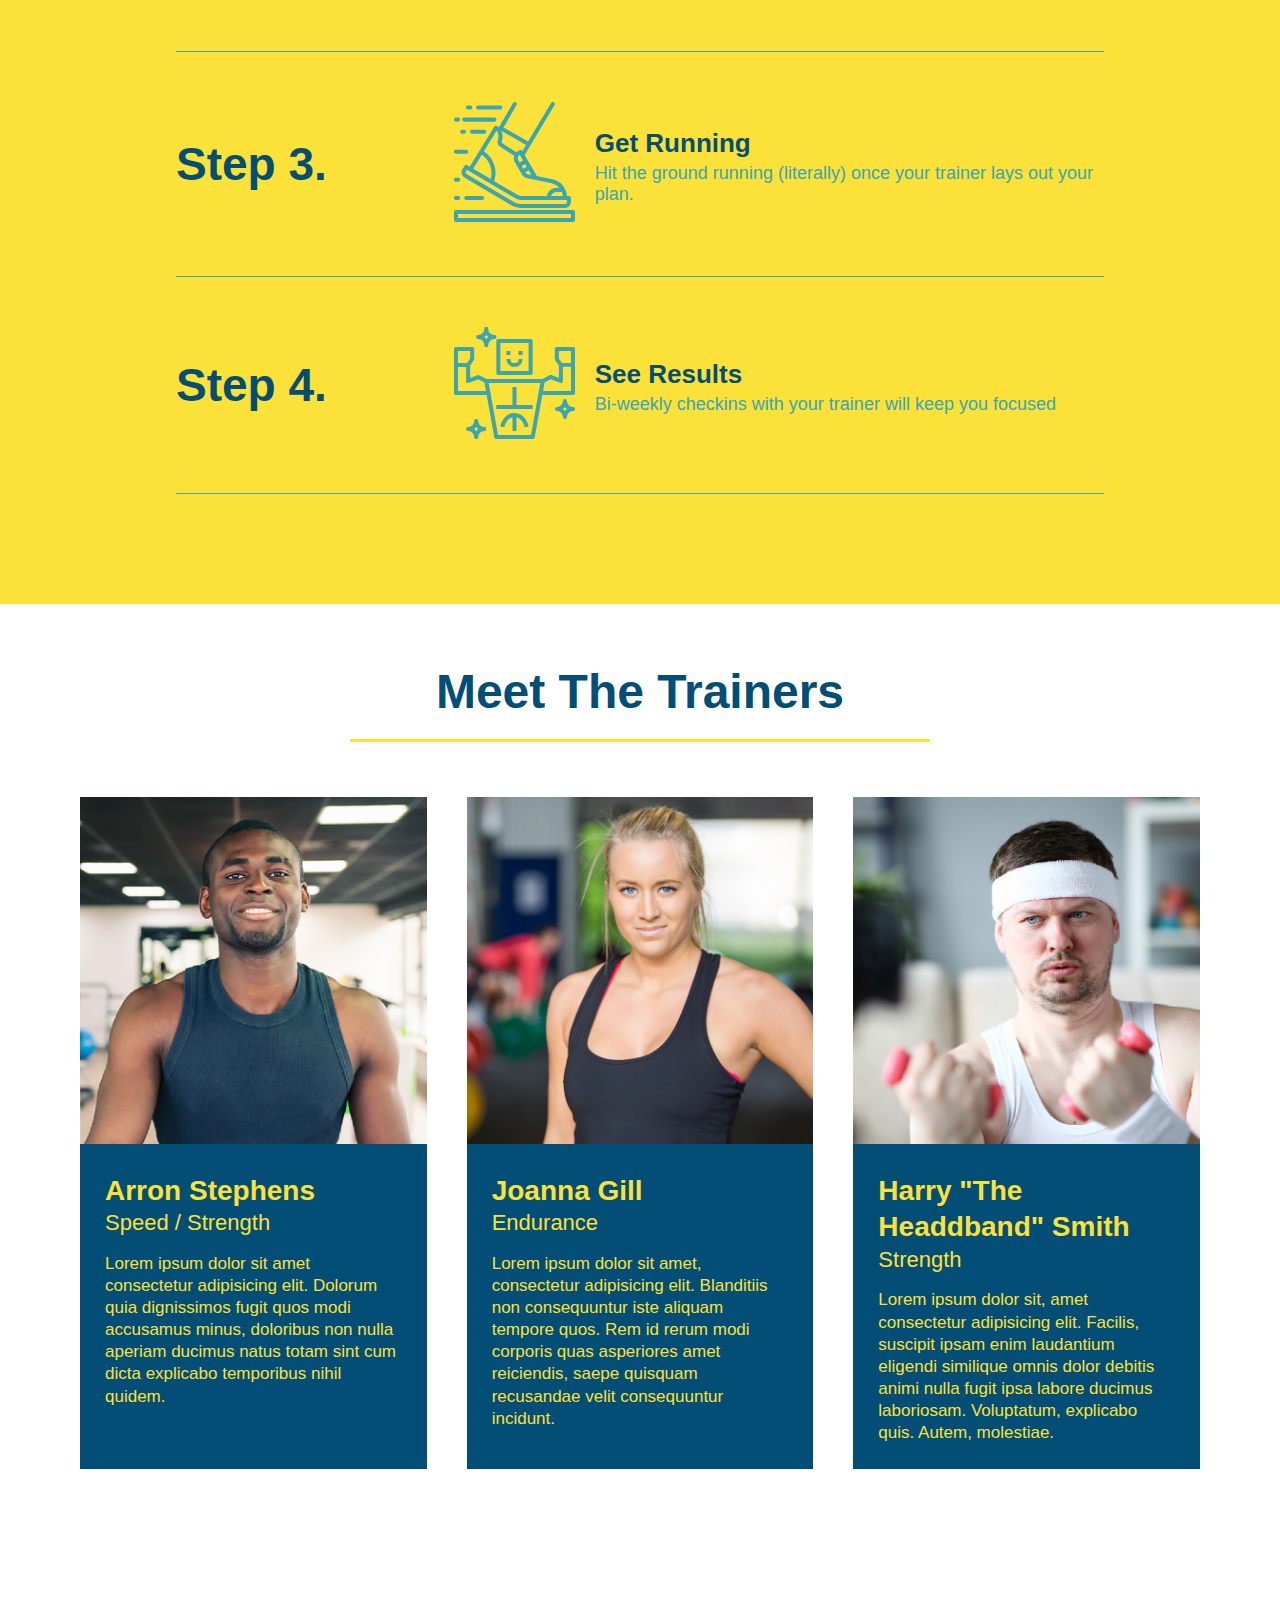
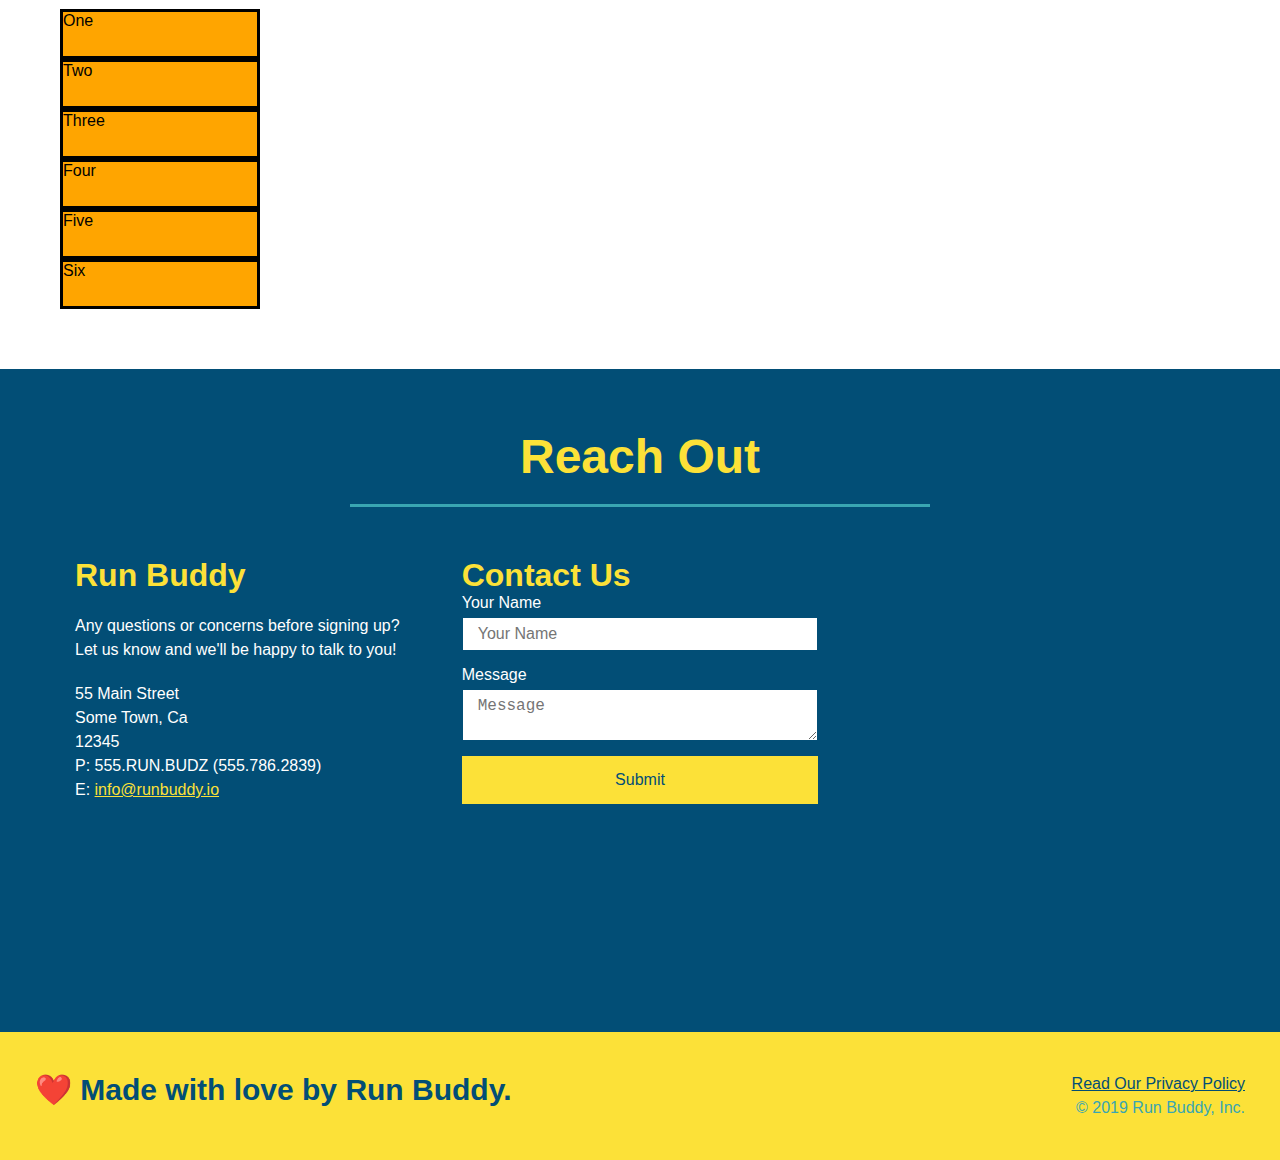
==== commit f4b070c4: "added grid example" ====
--- a/index.html
+++ b/index.html
@@ -23,6 +23,9 @@
                         <a href="#your-trainers">Your Trainers</a>
                     </li>
                     <li>
+                        <a href="#service-plans">Service Plans</a>
+                    </li>
+                    <li>
                         <a href="#reach-out">Reach Out</a>
                     </li>
                 </ul>
@@ -170,6 +173,17 @@
             </div>
         </section>
 
+        <section id="service-plans" class="services">
+            <div class="service-grid-container">
+                <div class="service-grid-item">One</div>
+                <div class="service-grid-item">Two</div>
+                <div class="service-grid-item">Three</div>
+                <div class="service-grid-item">Four</div>
+                <div class="service-grid-item">Five</div>
+                <div class="service-grid-item">Six</div>
+            </div>
+        </section>
+
         <section id="reach-out" class="contact">
             <div class="flex-row">
                 <h2 class="section-title secondary-border">Reach Out</h2>
--- a/assets/css/styles.css
+++ b/assets/css/styles.css
@@ -257,6 +257,18 @@
     font-size: 17px;
 }
 
+.service-grid-container {
+    display: grid;
+}
+
+.service-grid-item {
+    width: 200px;
+    height: 50px;
+    background-color: orange;
+    border: solid;
+    color: black;
+}
+
 .contact {
     background-color: #024e76;
 }
@@ -334,13 +346,106 @@
 }
 
 @media screen and (max-width: 980px) {
-    
+    header {
+        padding-bottom: 0;
+        justify-content: center;
+    }
+
+    header h1 {
+        width: 100%;
+        text-align: center;
+    }
+
+    header nav ul {
+        margin-top: 20px;
+        width: 100%;
+        justify-content: center;
+    }
+
+    header nav ul li a {
+        font-size: 20px;
+    }
+
+    footer h2, footer div {
+        text-align: center;
+        width: 100%;
+    }
+
+    .hero-cta, .hero-form {
+        width: 100%;
+    }
+
+    .hero-cta {
+        text-align: center;
+    }
+
+    .section-title {
+        width: 80%;
+    }
+
+    .trainer {
+        flex: 0 70%;
+    }
+
+    .contact-info iframe {
+        flex: 1 100%;
+    }
 }
 
 @media screen and (max-width: 768px) {
-
+    section {
+        padding: 30px 15px;
+    }
+
+    .step h3 {
+        flex: 1 100%;
+        text-align: center;
+    }
+
+    .step-info {
+        flex: 2 100%;
+        text-align: center;
+        justify-content: center;
+    }
+
+    .step-img {
+        flex: 0 32%;
+        margin-right: 0;
+        margin-top: 15px;
+        margin-bottom: 15px;
+    }
+
+    .step-text {
+        flex: 100%;
+    }
 }
 
 @media screen and (max-width: 575px) {
-
+    .hero-form button {
+        width: 100%;
+    }
+
+    .section-title {
+        width: 95%;
+    }
+
+    .intro p {
+        width: 100%;
+    }
+
+    .trainer {
+        flex: 0 100%;
+    }
+
+    .contact-info {
+        text-align: center;
+    }
+
+    .contact-info > * {
+        flex: 0 100%;
+    }
+
+    .contact-form {
+        order: 3;
+    }
 }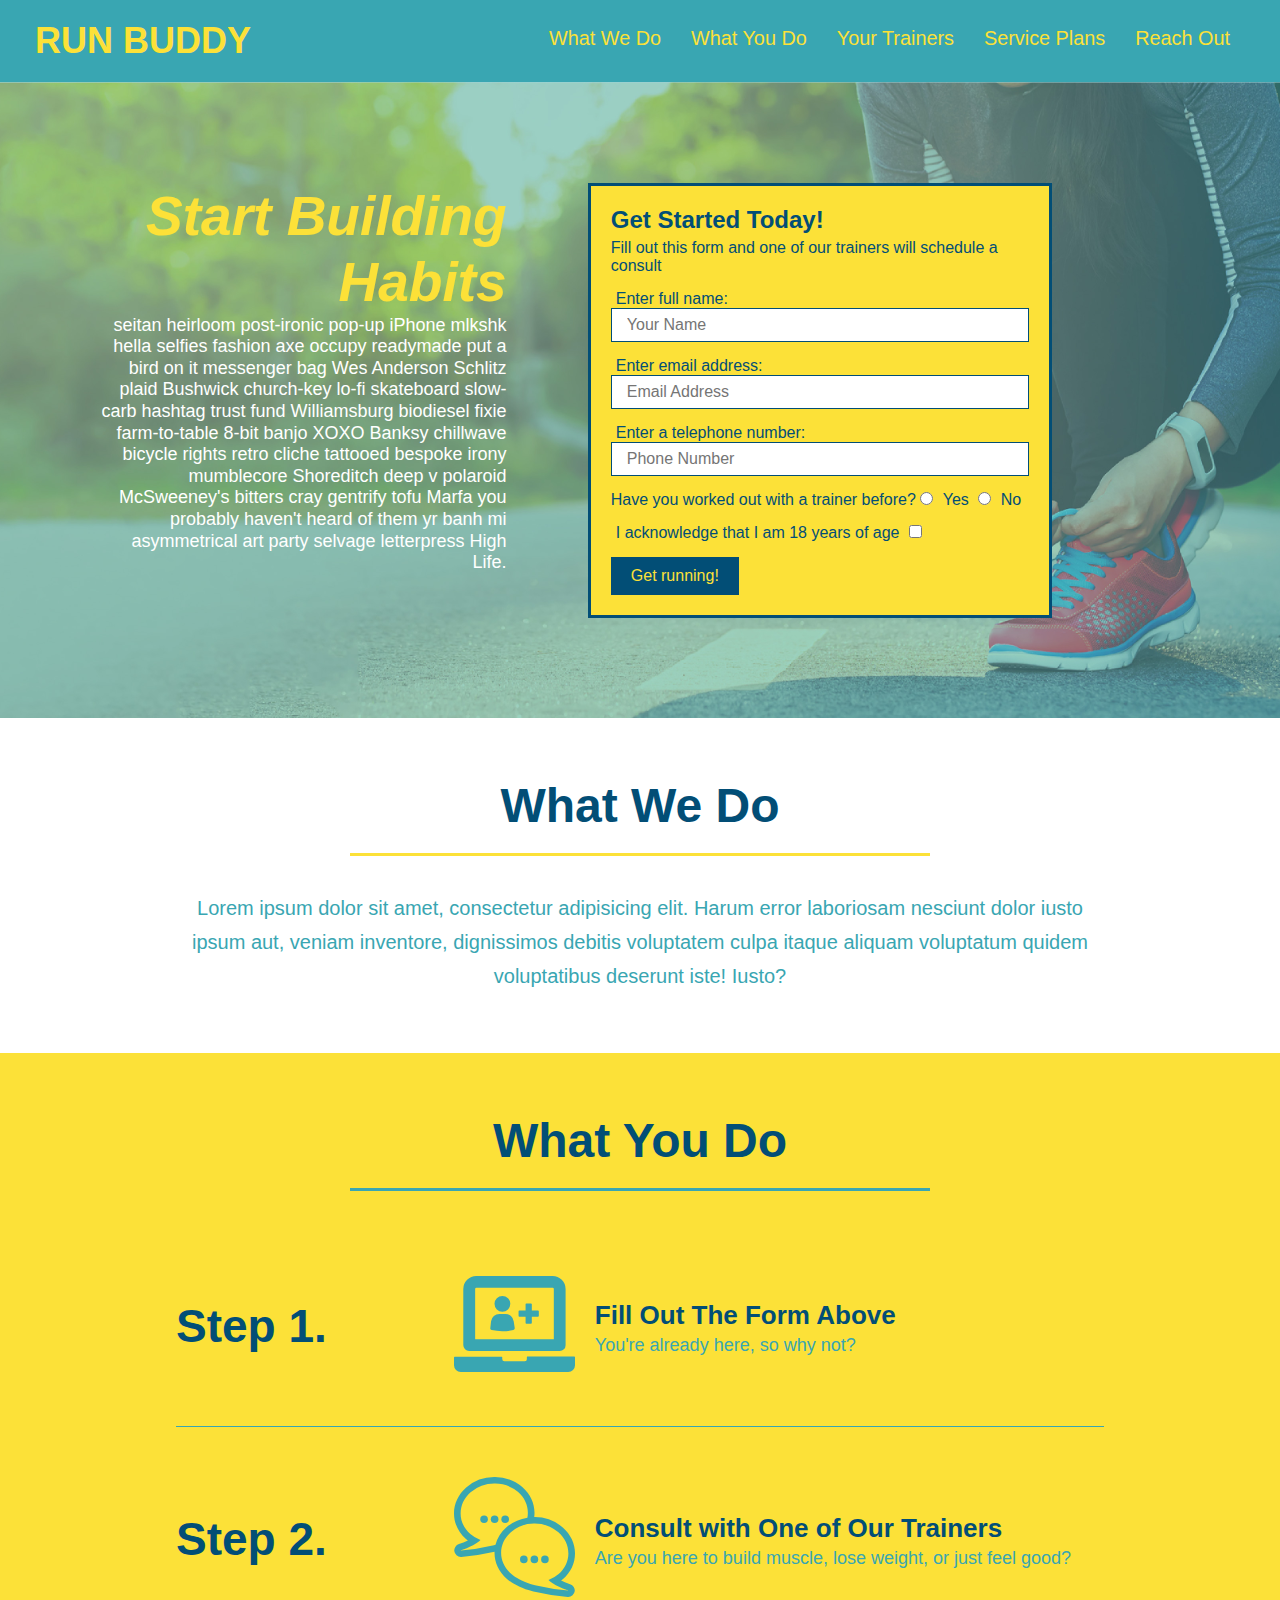
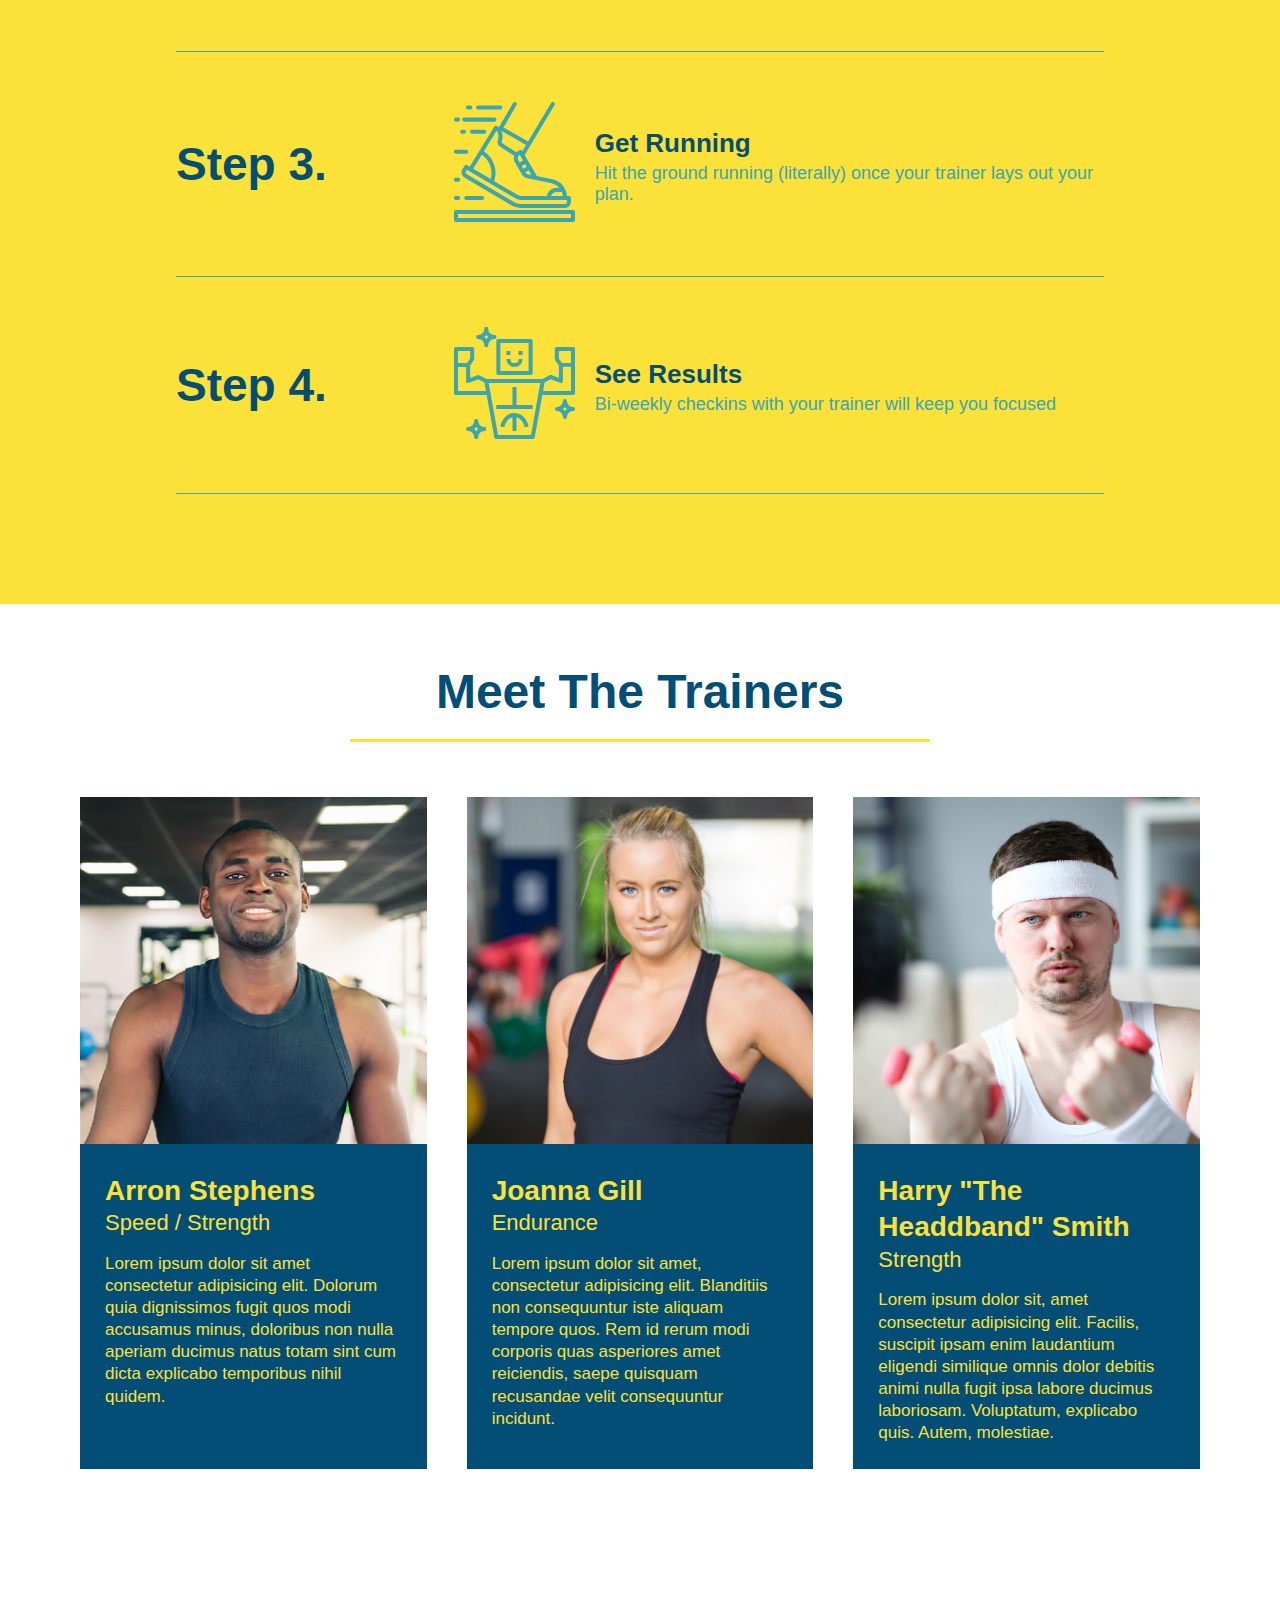
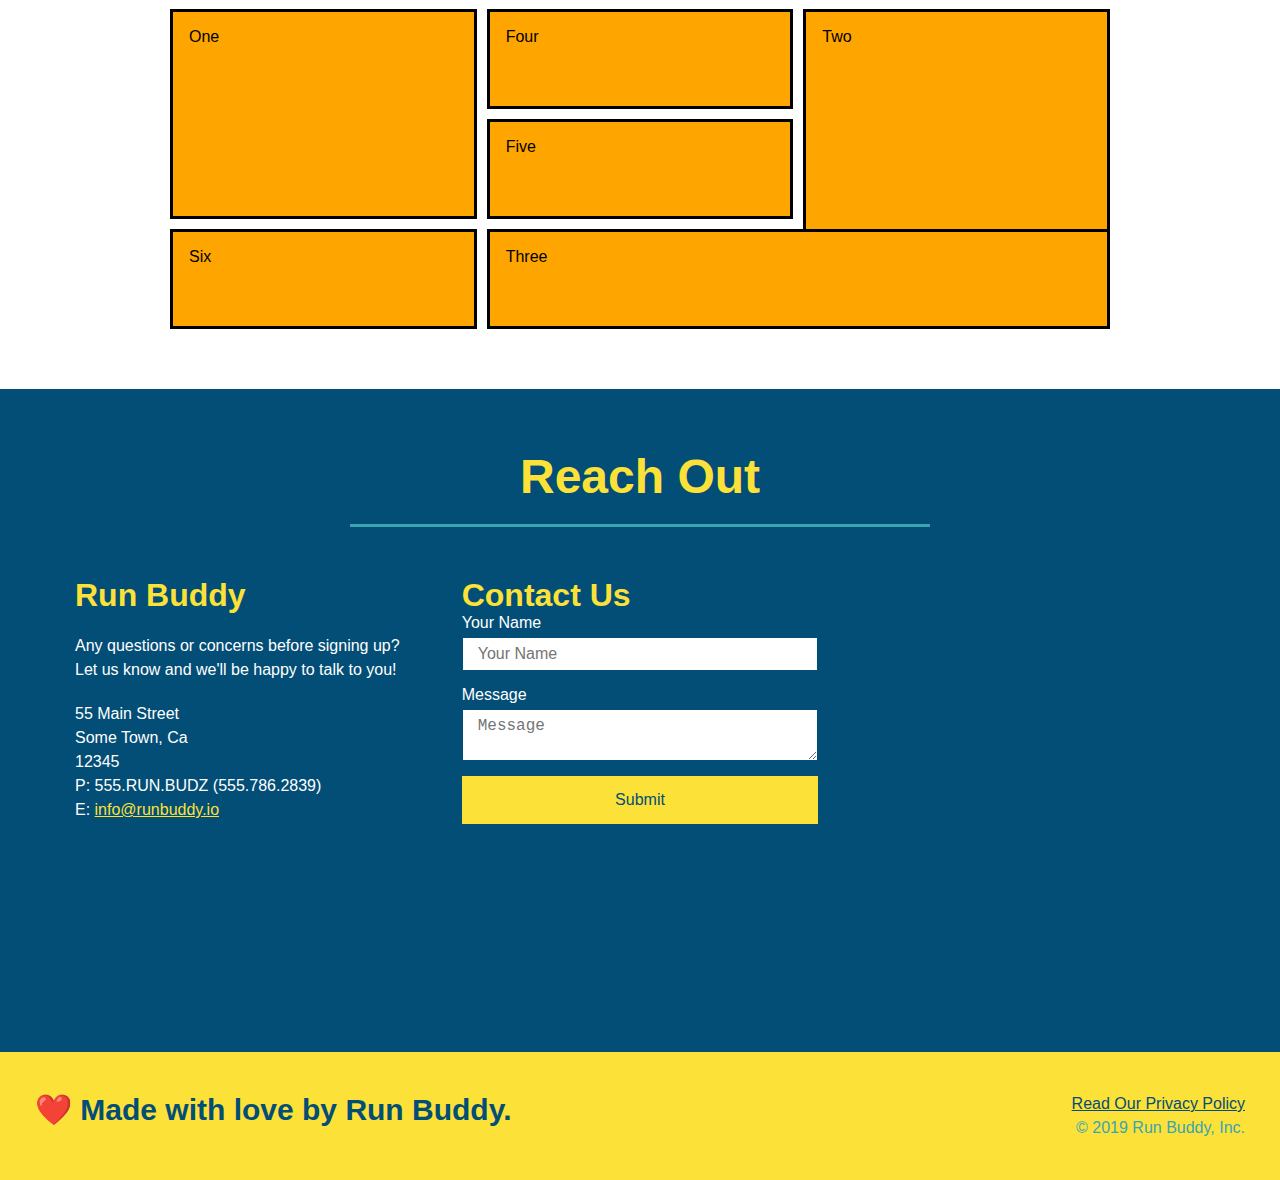
==== commit 015343dd: "example grid" ====
--- a/index.html
+++ b/index.html
@@ -175,12 +175,12 @@
 
         <section id="service-plans" class="services">
             <div class="service-grid-container">
-                <div class="service-grid-item">One</div>
-                <div class="service-grid-item">Two</div>
-                <div class="service-grid-item">Three</div>
-                <div class="service-grid-item">Four</div>
-                <div class="service-grid-item">Five</div>
-                <div class="service-grid-item">Six</div>
+                <div class="service-grid-item box1">One</div>
+                <div class="service-grid-item box2">Two</div>
+                <div class="service-grid-item box3">Three</div>
+                <div class="service-grid-item box4">Four</div>
+                <div class="service-grid-item box5">Five</div>
+                <div class="service-grid-item box6">Six</div>
             </div>
         </section>
 
--- a/assets/css/styles.css
+++ b/assets/css/styles.css
@@ -259,14 +259,33 @@
 
 .service-grid-container {
     display: grid;
+    grid-template-columns: repeat(3, 1fr);
+    grid-template-rows: repeat(3, 100px);
+    max-width: 940px;
+    margin: 0 auto;
+    grid-gap: 10px;
 }
 
 .service-grid-item {
-    width: 200px;
-    height: 50px;
     background-color: orange;
     border: solid;
+    padding: 1em;
     color: black;
+}
+
+.box1 {
+    grid-column: 1/ span 1;
+    grid-row: 1/ span 2;
+}
+
+.box2 {
+    grid-column: 3/4;
+    grid-row: 1/-1;
+}
+
+.box3 {
+    grid-column: 2/ span 2;
+    grid-row: 3/ span 1;
 }
 
 .contact {
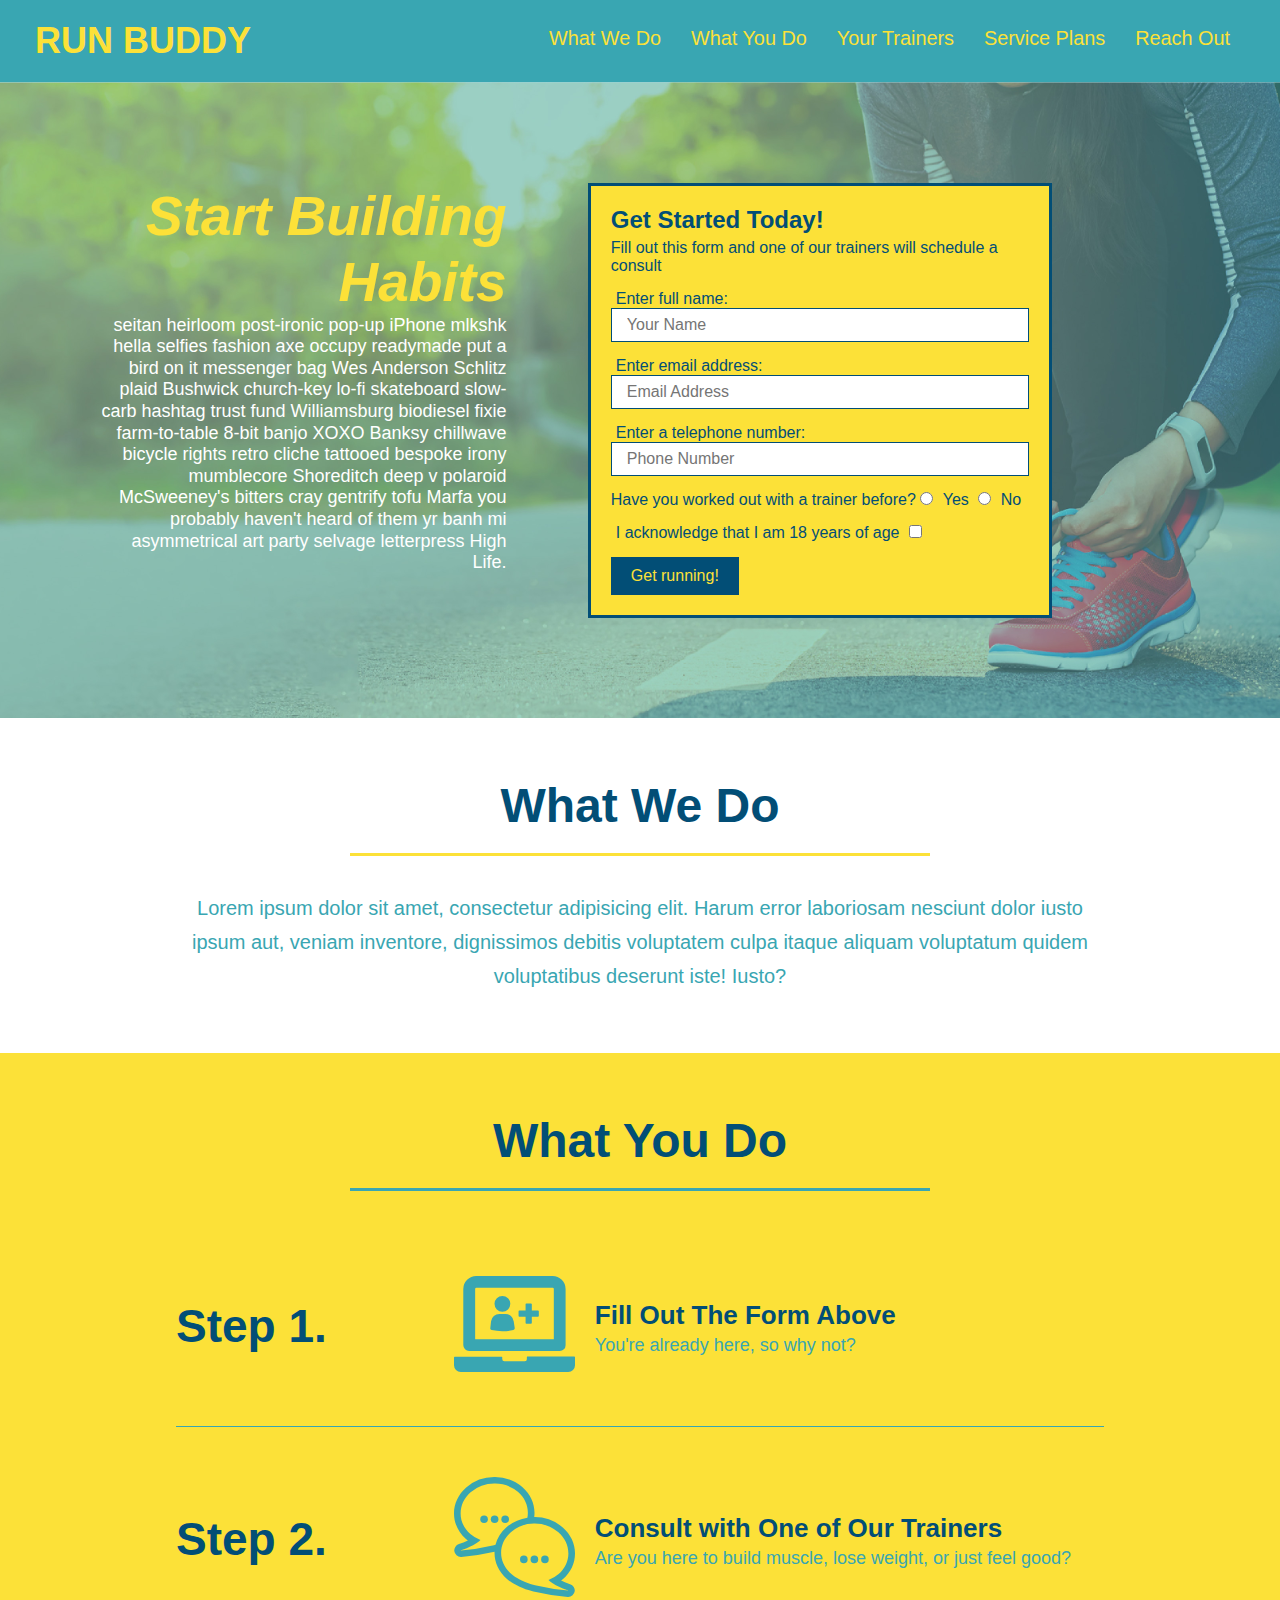
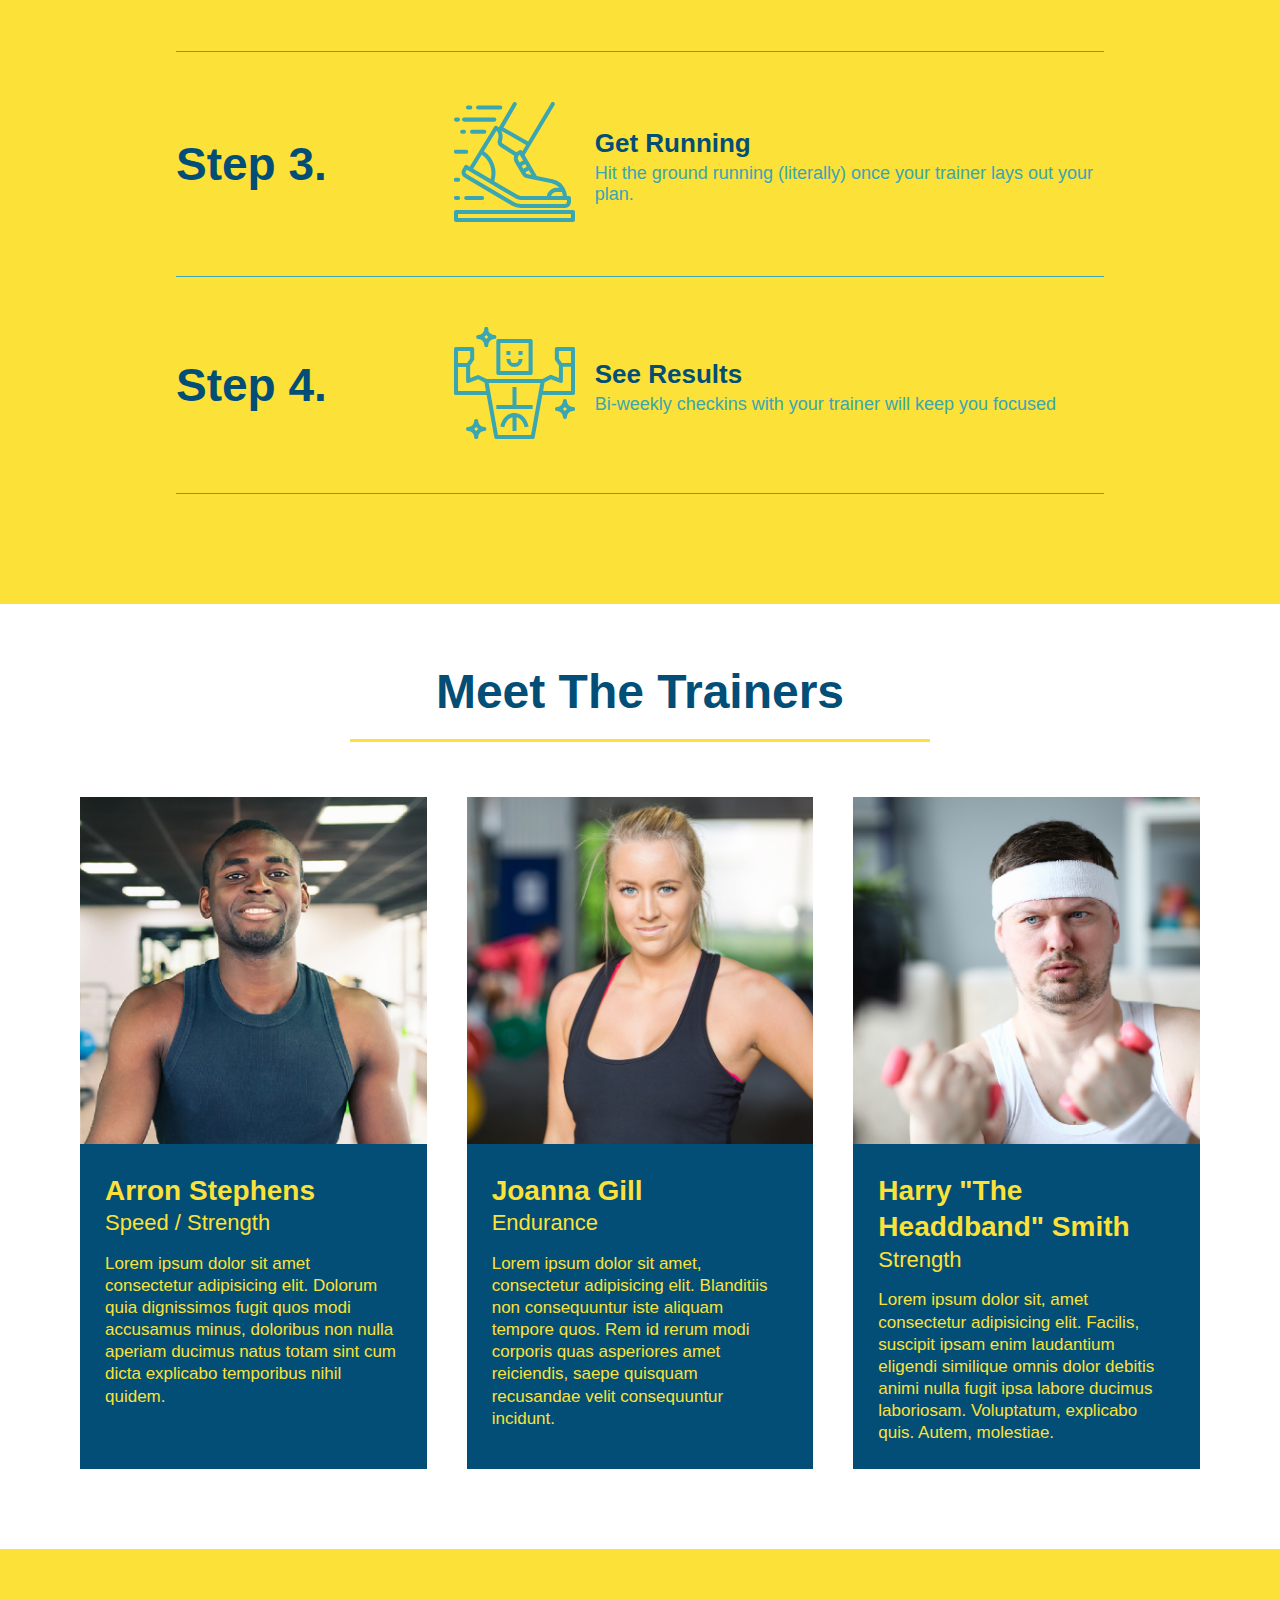
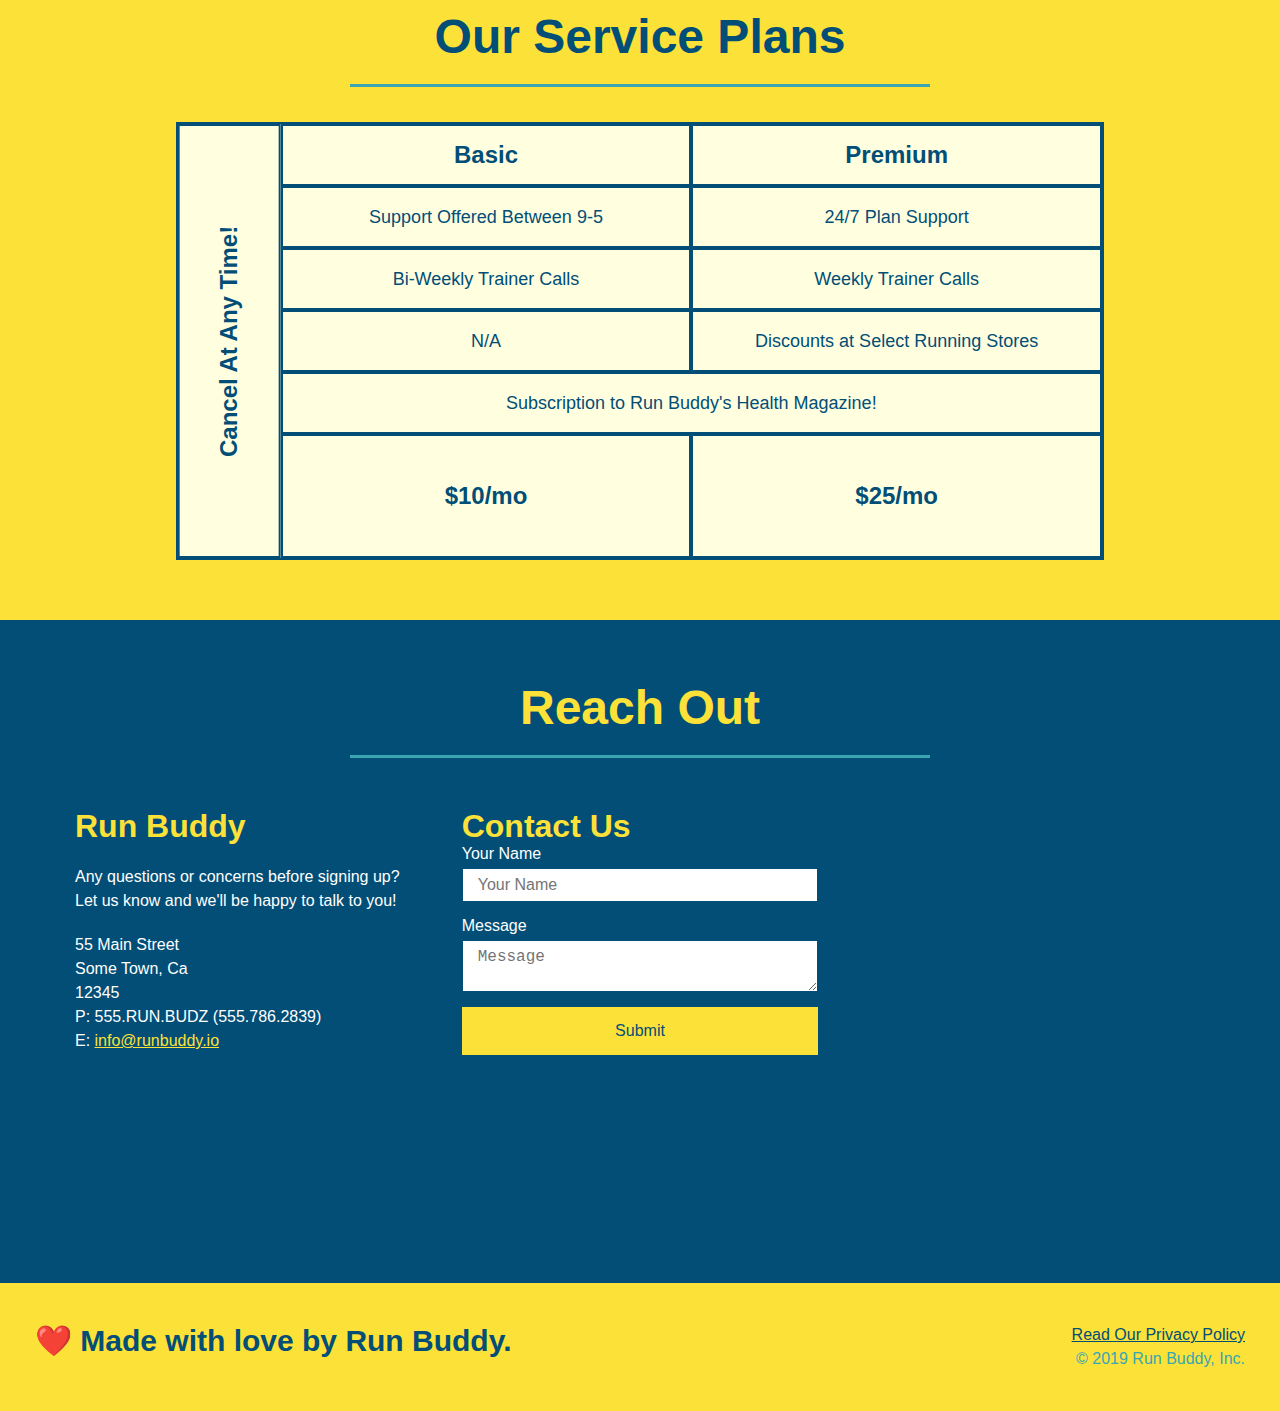
==== commit ce900419: "added service table comparison" ====
--- a/index.html
+++ b/index.html
@@ -174,13 +174,49 @@
         </section>
 
         <section id="service-plans" class="services">
-            <div class="service-grid-container">
-                <div class="service-grid-item box1">One</div>
-                <div class="service-grid-item box2">Two</div>
-                <div class="service-grid-item box3">Three</div>
-                <div class="service-grid-item box4">Four</div>
-                <div class="service-grid-item box5">Five</div>
-                <div class="service-grid-item box6">Six</div>
+            <h2 class="section-title secondary-border">
+                Our Service Plans
+            </h2>
+            <div class="service-grid-wrapper">
+                <div class="service-grid-container">
+                    <div class="service-grid-item grid-head basic">
+                        Basic
+                    </div>
+                    <div class="service-grid-item grid-head premium">
+                        Premium
+                    </div>
+
+                    <div class="service-grid-item basic">
+                        Support Offered Between 9-5
+                    </div>
+                    <div class="service-grid-item premium">
+                        24/7 Plan Support
+                    </div>
+                    <div class="service-grid-item basic">
+                        Bi-Weekly Trainer Calls
+                    </div>
+                    <div class="service-grid-item premium">
+                        Weekly Trainer Calls
+                    </div>
+                    <div class="service-grid-item basic">
+                        N/A
+                    </div>
+                    <div class="service-grid-item premium">
+                        Discounts at Select Running Stores
+                    </div>
+                    <div class="service-grid-item both">
+                        Subscription to Run Buddy's Health Magazine!
+                    </div>
+                    <div class="service-grid-item grid-price basic">
+                        $10/mo
+                    </div>
+                    <div class="service-grid-item grid-price premium">
+                        $25/mo
+                    </div>
+                    <div class="service-grid-item cancel">
+                        Cancel At Any Time!
+                    </div>
+                </div>
             </div>
         </section>
 
--- a/assets/css/styles.css
+++ b/assets/css/styles.css
@@ -257,35 +257,54 @@
     font-size: 17px;
 }
 
+.services {
+    background: #fce138;
+}
+
+.service-grid-wrapper {
+    display: flex;
+    width: 100%;
+    justify-content: center;
+}
+
 .service-grid-container {
+    background: lightyellow;
+    width: 80%;
     display: grid;
-    grid-template-columns: repeat(3, 1fr);
-    grid-template-rows: repeat(3, 100px);
-    max-width: 940px;
-    margin: 0 auto;
-    grid-gap: 10px;
+    grid-template-columns: 1fr repeat(2, 4fr);
+    grid-template-rows: repeat(5, 1fr) 2fr;
+    border: 2px solid #024e76;
+    color: #024e76;
+    font-size: 18px;
 }
 
 .service-grid-item {
-    background-color: orange;
-    border: solid;
-    padding: 1em;
-    color: black;
-}
-
-.box1 {
-    grid-column: 1/ span 1;
-    grid-row: 1/ span 2;
-}
-
-.box2 {
-    grid-column: 3/4;
+padding: 15px 0;
+border: 2px solid #024e76;
+display: flex;
+align-items: center;
+justify-content: center;
+text-align: center;
+}
+
+.service-grid-item.basic {
+    grid-column: 2/ span 1;
+}
+
+.service-grid-item.both {
+    grid-column: 2/ span 2;
+}
+
+.service-grid-item.cancel {
+    writing-mode: vertical-lr;
+    grid-column: 1;
     grid-row: 1/-1;
-}
-
-.box3 {
-    grid-column: 2/ span 2;
-    grid-row: 3/ span 1;
+    transform: rotate(180deg);
+}
+
+.grid-head, .grid-price, .service-grid-item.cancel {
+    font-size: 1.5rem;
+    font-weight: bold;
 }
 
 .contact {
@@ -437,6 +456,25 @@
     .step-text {
         flex: 100%;
     }
+
+    .service-grid-container {
+        grid-template-columns: 1fr 1fr;
+    }
+
+    .service-grid-item.basic {
+        grid-column: 1;
+    }
+
+    .service-grid-item.both {
+        grid-column: 1/-1;
+    }
+
+    .service-grid-item.cancel {
+        transform: none;
+        writing-mode: unset;
+        grid-column: 1/-1;
+        grid-row: -1;
+    }
 }
 
 @media screen and (max-width: 575px) {
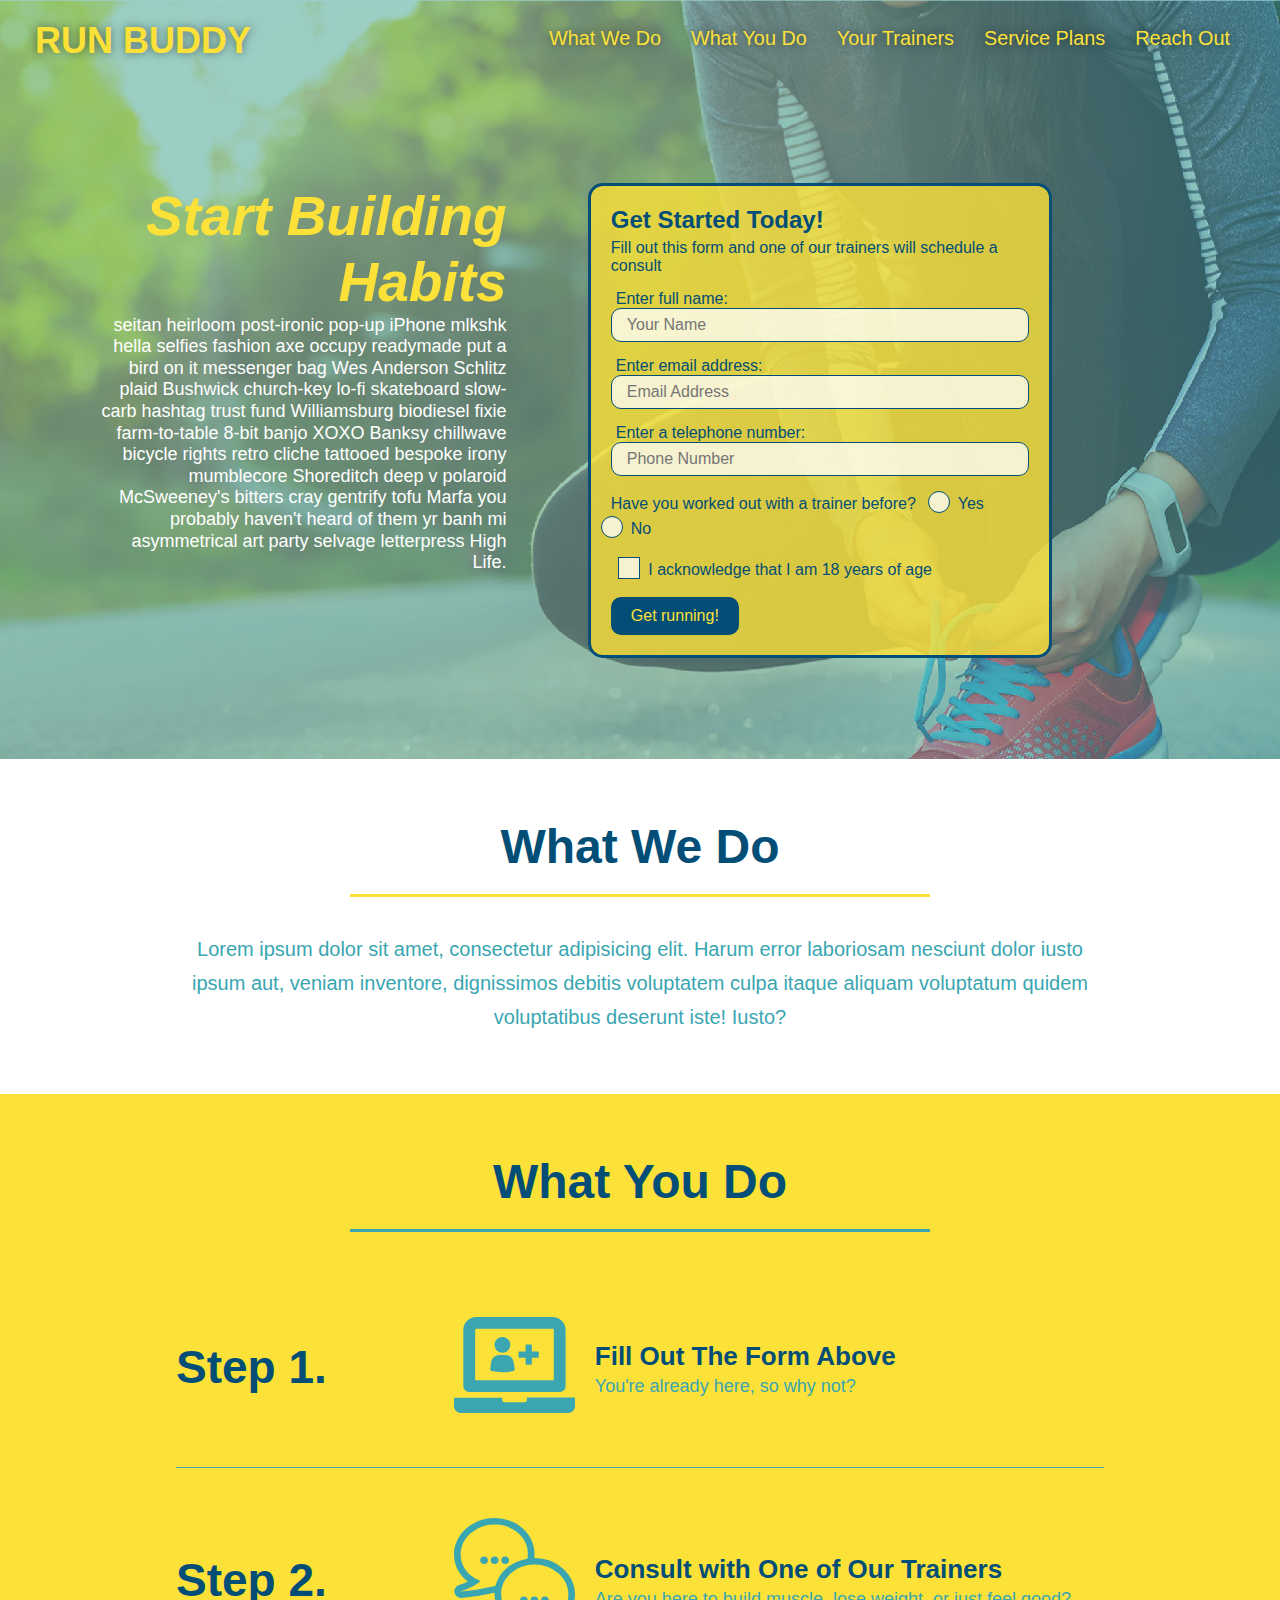
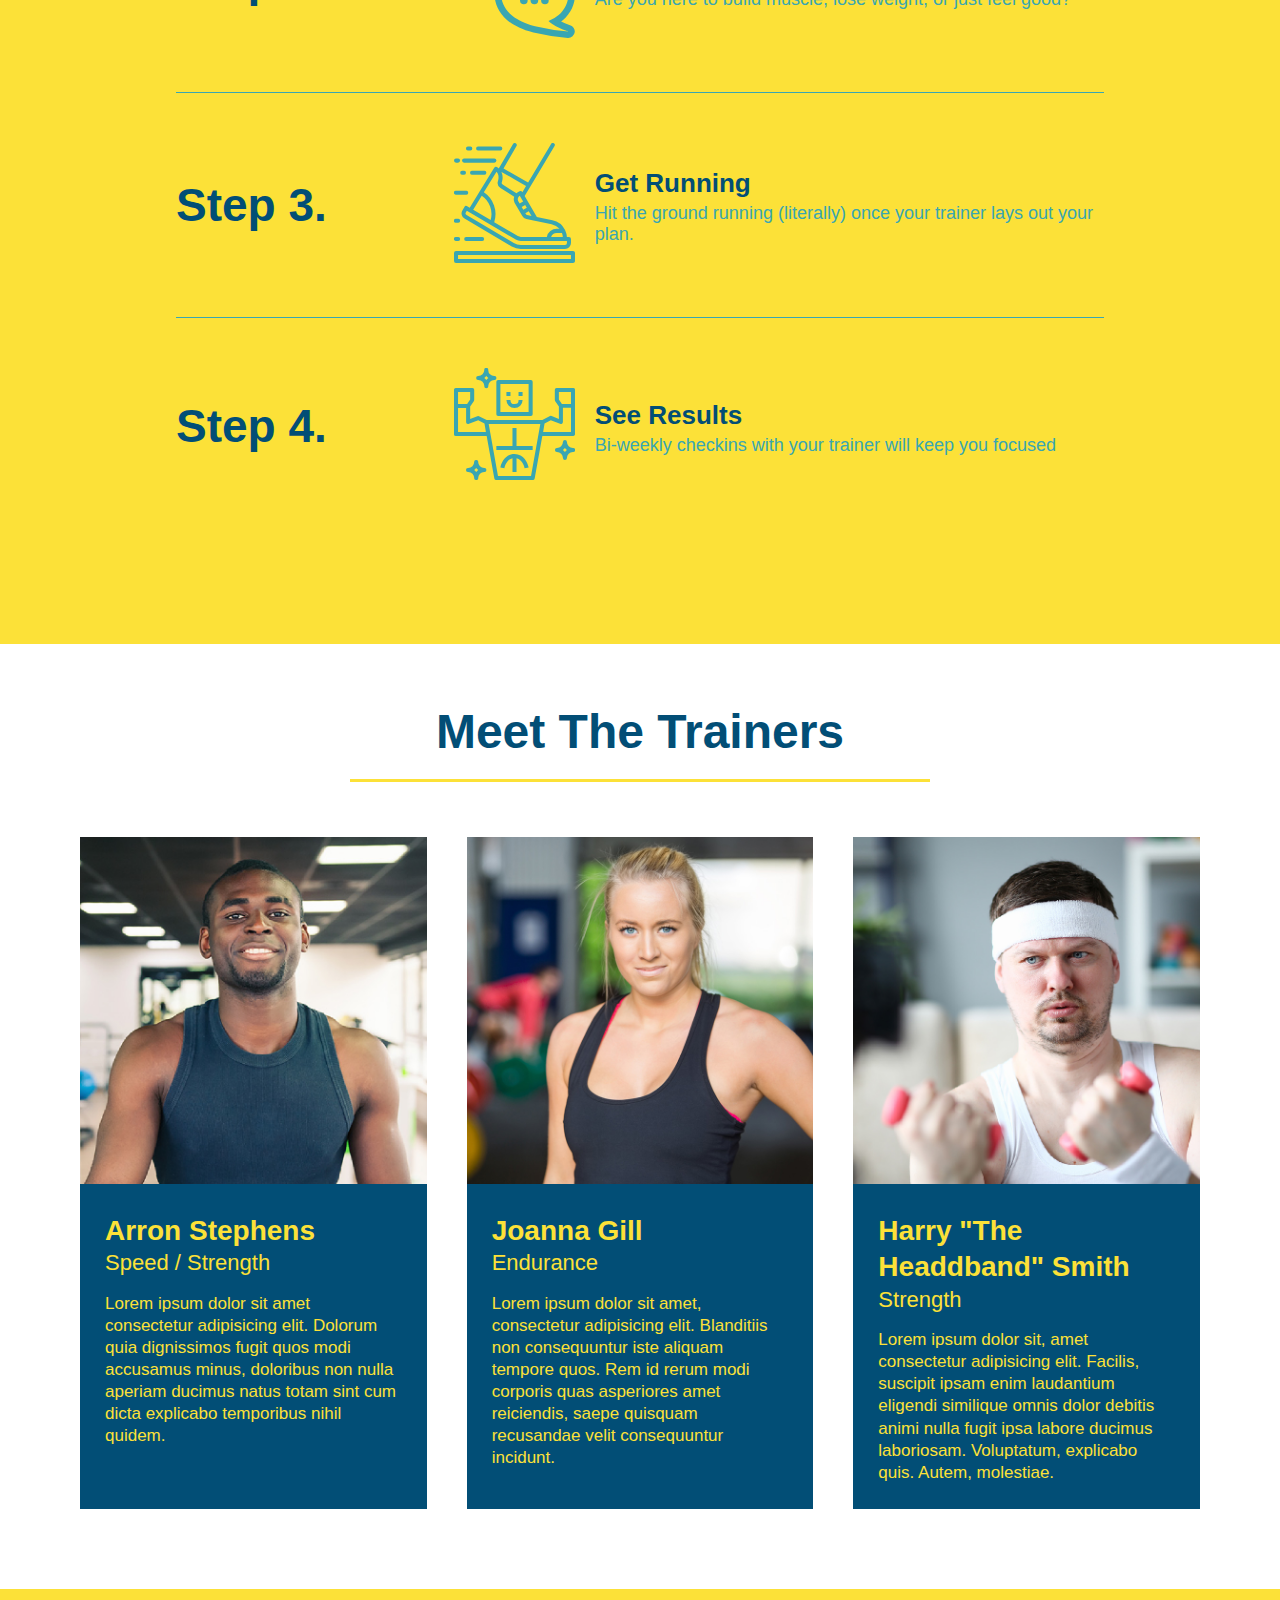
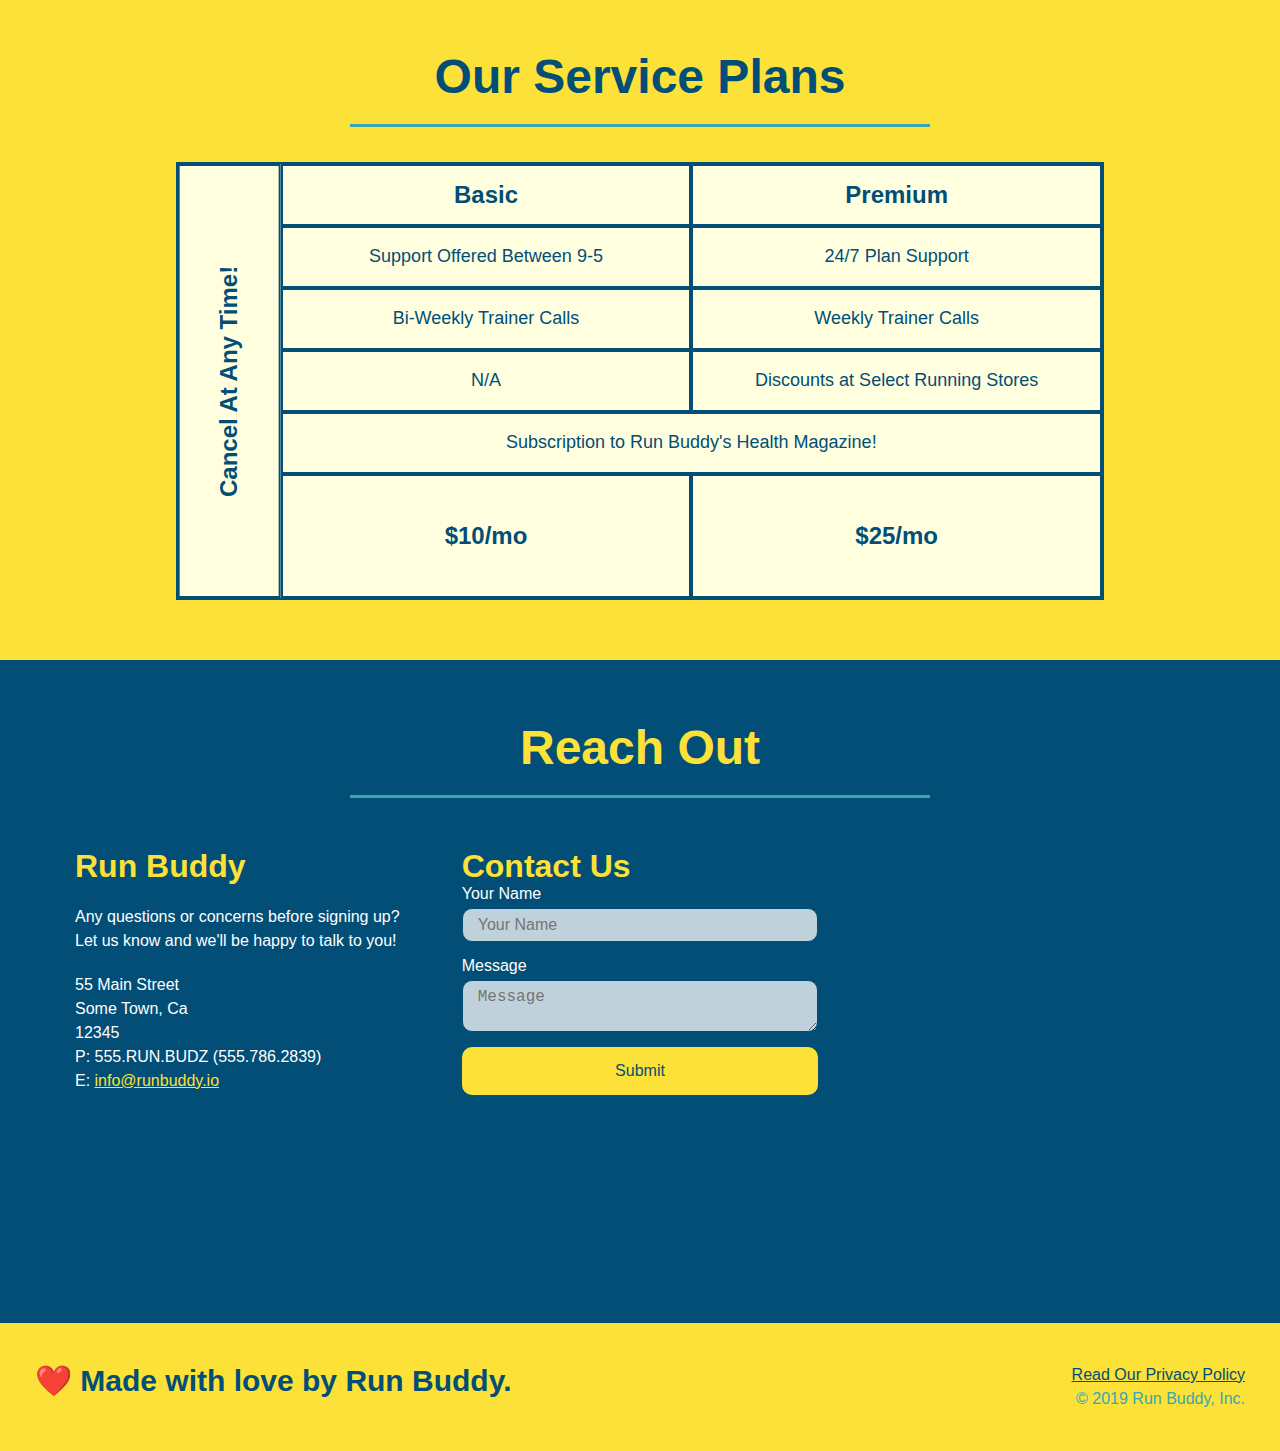
==== commit 7d94c12e: "add enhancements to css" ====
--- a/index.html
+++ b/index.html
@@ -54,14 +54,20 @@
                     <input type="tel" placeholder="Phone Number" name="phone" id="phone" class="form-input" />
                     <p>
                         Have you worked out with a trainer before?
-                        <input type="radio" name="trainer-confirm" id="trainer-yes" />
-                        <label for="trainer-yes">Yes</label>
-                        <input type="radio" name="trainer-confirm" id="trainer-no" />
-                        <label for="trainer-no">No</label>
-                    </p>
-                    <p>
-                        <label for="checkbox">I acknowledge that I am 18 years of age</label>
-                        <input type="checkbox" name="age-confirm" id="checkbox" />
+                        <span class="radio-wrapper">
+                            <input type="radio" name="trainer-confirm" id="trainer-yes" />
+                            <label for="trainer-yes">Yes</label>
+                        </span>
+                        <span class="radio-wrapper">
+                            <input type="radio" name="trainer-confirm" id="trainer-no" />
+                            <label for="trainer-no">No</label>
+                        </span>
+                    </p>
+                    <p>
+                        <span class="checkbox-wrapper">
+                            <input type="checkbox" name="age-confirm" id="checkbox" />
+                            <label for="checkbox">I acknowledge that I am 18 years of age</label>
+                        </span>
                     </p>
                     <button type="submit">Get running!</button>
                 </form>
--- a/assets/css/styles.css
+++ b/assets/css/styles.css
@@ -4,29 +4,44 @@
     box-sizing: border-box;
 }
 
+:root {
+    --primary-color: #fce138;
+    --secondary-color: #024e76;
+    --tertiary-color: #39a6b2;
+}
+
 body {
-    color: #39a6b2;
+    color: var(--tertiary-color);
     font-family: Helvetica, Arial, sans-serif;
 }
 
 header {
     padding: 20px 35px;
-    background-color: #39a6b2;
+    background-color: var(--tertiary-color);
     display: flex;
     justify-content: space-between;
     flex-wrap: wrap;
+    position: -webkit-sticky;
+    position: sticky;
+    top: 0;
+    background-image: url("../images/hero-bg.jpg");
+    background-size: cover;
+    background-position: 80%;
+    background-attachment: fixed;
+    z-index: 9999;
 }
 
 header h1 {
     font-weight: bold;
     font-size: 36px;
-    color: #fce138;
+    color: var(--primary-color);
     margin: 0;
+    text-shadow: 0 0 10px rgba(0, 0, 0, 0.5);
 }
 
 header a {
     text-decoration: none;
-    color: #fce138;
+    color: var(--primary-color);
 }
 
 header nav {
@@ -45,10 +60,18 @@
     padding: 10px 15px;
     font-weight: lighter;
     font-size: 1.55vw;
+    text-shadow: 0 0 10px rgba(0, 0, 0, 0.5);
+}
+
+header nav ul li a:hover {
+    background: var(--primary-color);
+    color: var(--secondary-color);
+    border-radius: 15px;
+    text-shadow: none;
 }
 
 footer {
-    background: #fce138;
+    background: var(--primary-color);
     width: 100%;
     padding: 40px 35px;
     display: flex;
@@ -57,7 +80,7 @@
 }
 
 footer h2 {
-    color: #024e76;
+    color: var(--secondary-color);
     font-size: 30px;
     margin: 0;
 }
@@ -68,7 +91,7 @@
 }
 
 footer a {
-    color: #024e76;
+    color: var(--secondary-color);
 }
 
 section {
@@ -78,7 +101,8 @@
 .hero {
     background-image: url("../images/hero-bg.jpg");
     background-size: cover;
-    background-position: center;
+    background-position: 80%;
+    background-attachment: fixed;
     display: flex;
     justify-content: wrap;
     flex-wrap: wrap;
@@ -86,12 +110,13 @@
 }
 
 .hero-form {
-    border: solid 3px #024e76;
-    background-color: #fce138;
+    border: solid 3px var(--secondary-color);
+    background-color: rgba(252, 225, 56, 0.8);
     padding: 20px;
-    color: #024e76;
+    color: var(--secondary-color);
     width: 40%;
     margin: 3.5%;
+    border-radius: 15px;
 }
 
 .hero-form h3 {
@@ -115,17 +140,25 @@
 .hero-cta h2 {
     font-style: italic;
     font-size: 55px;
-    color: #fce138;
+    color: var(--primary-color);
+    text-shadow: rgba(0, 0, 0, 0.5);
 }
 
 .form-input {
-    border: 1px solid #024e76;
+    border: 1px solid var(--secondary-color);
     display: block;
     padding: 7px 15px;
     font-size: 16px;
-    color: #024e76;
+    color: var(--secondary-color);
     width: 100%;
     margin-bottom: 15px;
+    border-radius: 10px;
+    background-color: rgba(255, 255, 255, 0.75);
+}
+
+.form-input:focus {
+    background-color: rgba(255, 255, 255, 1);
+    outline: none;
 }
 
 .hero-form label {
@@ -133,16 +166,81 @@
 }
 
 .hero-form button {
-    color: #fce138;
-    background-color: #024e76;
+    color: var(--primary-color);
+    background-color: var(--secondary-color);
     border: none;
     padding: 10px 20px;
     font-size: 16px;
+    border-radius: 10px;
+}
+
+.hero-form button:hover {
+    background-color: var(--tertiary-color);;
+}
+
+.checkbox-wrapper input, .radio-wrapper input {
+    opacity: 0;
+}
+
+.checkbox-wrapper label, .radio-wrapper label {
+    position: relative;
+    left: 10px;
+    margin: 10px;
+    line-height: 1.6;
+}
+
+.checkbox-wrapper label::before, .radio-wrapper label::before {
+    content: "";
+    height: 20px;
+    width: 20px;
+    background: rgba(255, 255, 255, 0.75);
+    border: 1px solid var(--secondary-color);
+    position: absolute;
+    top: -4px;
+    left: -30px;
+}
+
+.radio-wrapper label::before {
+    border-radius: 50%;
+}
+
+.radio-wrapper label::after {
+    content: "";
+    width: 20px;
+    height: 20px;
+    border-radius: 50%;
+    background: var(--secondary-color);
+    position: absolute;
+    left: -29px;
+    top: -3px;
+    background-image: radial-gradient(circle, var(--tertiary-color), var(--secondary-color));
+}
+
+.checkbox-wrapper label::after {
+    content: "";
+    height: 6px;
+    width: 14px;
+    border-left: 2px solid var(--secondary-color);
+    border-bottom: 2px solid var(--secondary-color);
+    position: absolute;
+    left: -26px;
+    top: 1px;
+    transform: rotate(-58deg);
+}
+
+.checkbox-wrapper input + label::after,
+.radio-wrapper input + label::after {
+    content: none;
+}
+
+.checkbox-wrapper input:checked + label::after,
+.radio-wrapper input:checked + label::after {
+    content: "";
 }
 
 .intro p {
     line-height: 1.7;
-    color: #39a6b2;
+    color: var(--tertiary-color);
     width: 80%;
     font-size: 20px;
     margin: 0 auto;
@@ -151,7 +249,7 @@
 
 .section-title {
     font-size: 48px;
-    color: #024e76;
+    color: var(--secondary-color);
     border-bottom: 3px solid;
     padding-bottom: 20px;
     text-align: center;
@@ -160,30 +258,33 @@
 }
 
 .primary-border {
-    border-color: #fce138;
+    border-color: var(--primary-color);
 }
 
 .secondary-border {
-    border-color: #39a6b2;
+    border-color: var(--tertiary-color);
 }
 
 .steps {
-    background: #fce138;
+    background: var(--primary-color);
 }
 
 .step {
     margin: 50px auto;
     padding-bottom: 50px;
     width: 80%;
-    border-bottom: 1px solid #39a6b2;
     display: flex;
     flex-wrap: wrap;
     align-items: center;
     justify-content: space-between;
 }
 
+.step:not(:last-child) {
+    border-bottom: 1px solid var(--tertiary-color);
+}
+
 .step h3 {
-    color: #024e76;
+    color: var(--secondary-color);
     font-size: 46px;
     flex: 1 30%;
 }
@@ -200,14 +301,14 @@
 }
 
 .step-text p {
-    color: #39a6b2;
+    color: var(--tertiary-color);
     font-size: 18px;
 }
 
 .step-text h4 {
     font-size: 26px;
     line-height: 1.5;
-    color: #024e76;
+    color: var(--secondary-color);
 }
 
 .step-img {
@@ -229,8 +330,8 @@
 
 .trainer {
     margin: 20px;
-    background: #024e76;
-    color: #fce138;
+    background: var(--secondary-color);
+    color: var(--primary-color);
     flex: 1;
 }
 
@@ -258,7 +359,7 @@
 }
 
 .services {
-    background: #fce138;
+    background: var(--primary-color);
 }
 
 .service-grid-wrapper {
@@ -273,14 +374,14 @@
     display: grid;
     grid-template-columns: 1fr repeat(2, 4fr);
     grid-template-rows: repeat(5, 1fr) 2fr;
-    border: 2px solid #024e76;
-    color: #024e76;
+    border: 2px solid var(--secondary-color);
+    color: var(--secondary-color);
     font-size: 18px;
 }
 
 .service-grid-item {
 padding: 15px 0;
-border: 2px solid #024e76;
+border: 2px solid var(--secondary-color);
 display: flex;
 align-items: center;
 justify-content: center;
@@ -308,11 +409,11 @@
 }
 
 .contact {
-    background-color: #024e76;
+    background-color: var(--secondary-color);
 }
 
 .contact h2 {
-    color: #fce138;
+    color: var(--primary-color);
 }
 
 .contact-info {
@@ -335,7 +436,7 @@
 }
 
 .contact-info h3 {
-    color: #fce138;
+    color: var(--primary-color);
     font-size: 32px;
 }
 
@@ -347,28 +448,41 @@
 }
 
 .contact-info a {
-    color: #fce138;
+    color: var(--primary-color);
 }
 
 .contact-form input, .contact-form textarea {
-    border: 1px solid #024e76;
+    border: 1px solid var(--secondary-color);
     display: block;
     padding: 7px 15px;
     font-size: 16px;
-    color: #024e76;
+    color: var(--secondary-color);
     width: 100%;
     margin-bottom: 15px;
     margin-top: 5px;
+    border-radius: 10px;
+    background-color: rgba(255, 255, 255, 0.75);
+}
+
+.contact-form input:focus, .contact-form textarea:focus {
+    background-color: rgba(255, 255, 255, 1);
+    outline: none;
 }
 
 .contact-form button {
     width: 100%;
     border: none;
-    background: #fce138;
-    color: #024e76;
+    background: var(--primary-color);
+    color: var(--secondary-color);
     text-align: center;
     padding: 15px 0;
     font-size: 16px;
+    border-radius: 10px;
+}
+
+.contact-form button:hover {
+    color: var(--primary-color);
+    background: var(--tertiary-color);
 }
 
 .text-left {
@@ -387,6 +501,7 @@
     header {
         padding-bottom: 0;
         justify-content: center;
+        position: relative;
     }
 
     header h1 {
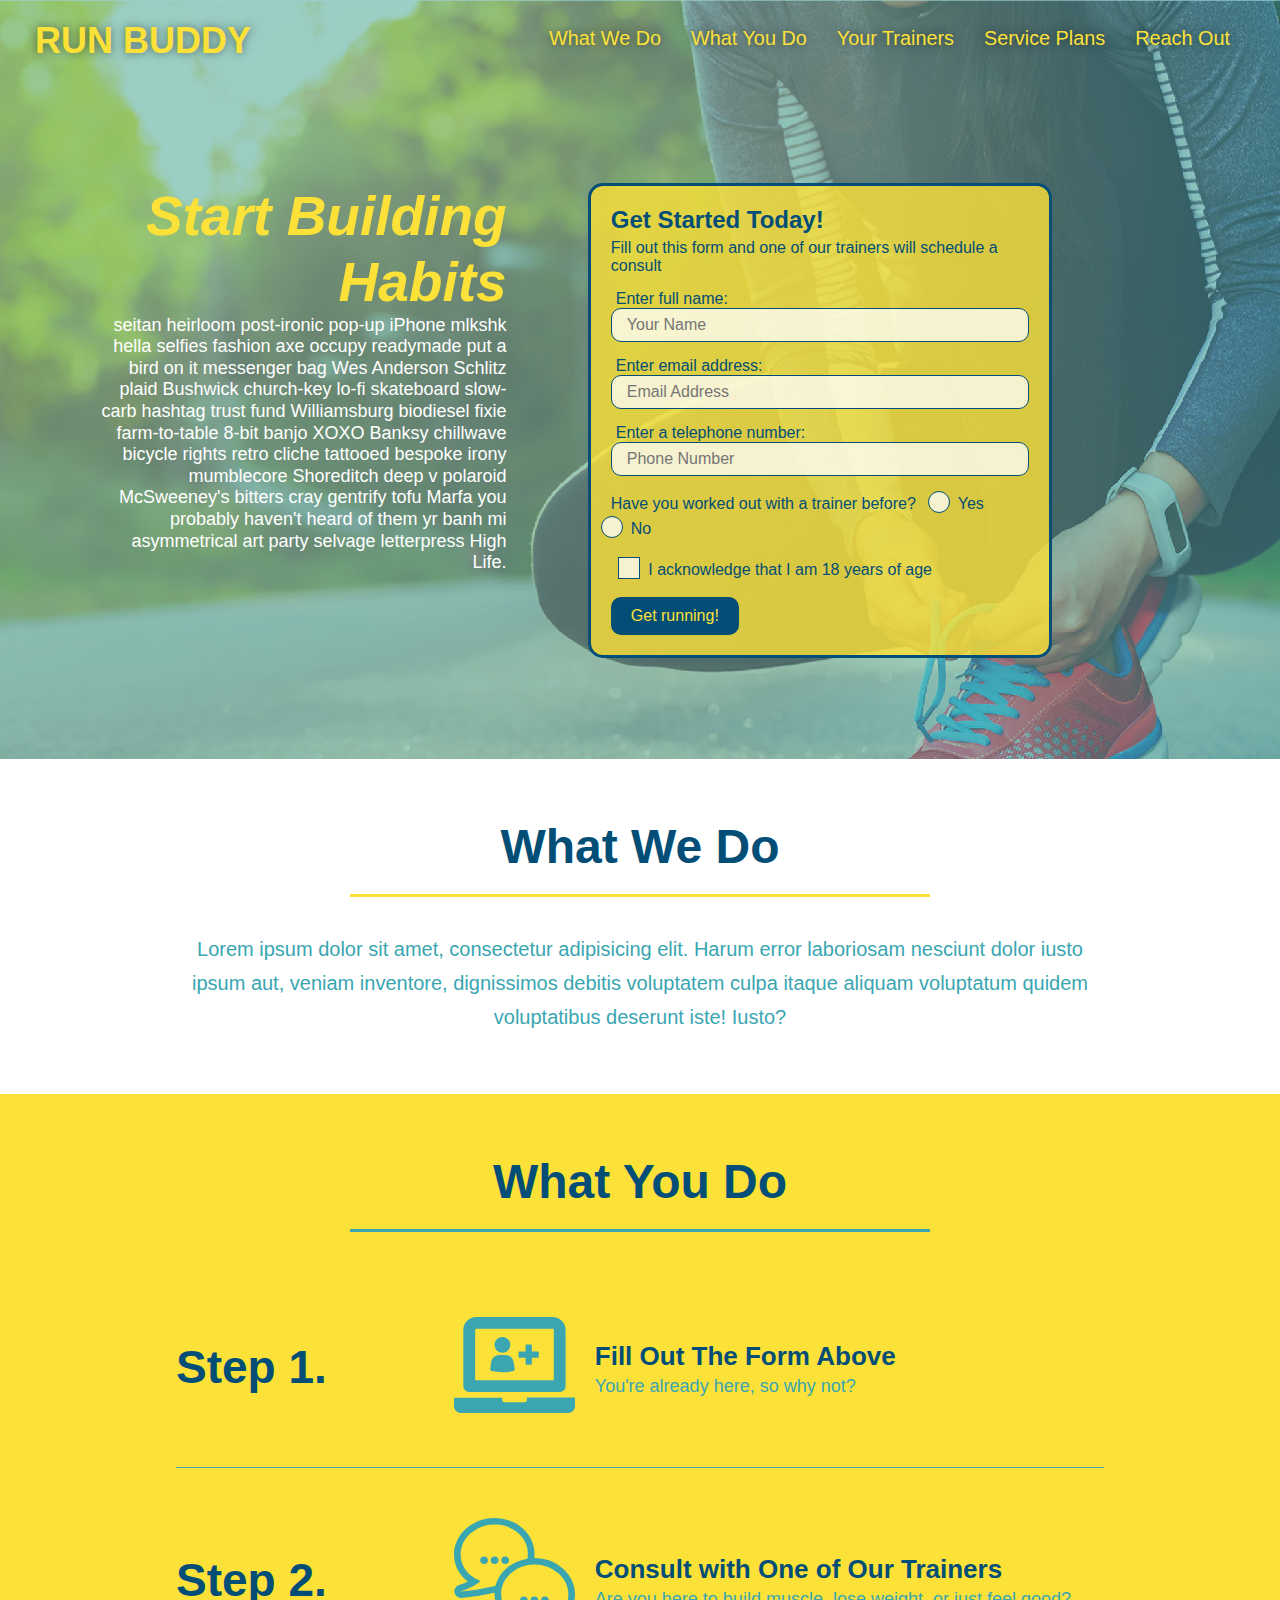
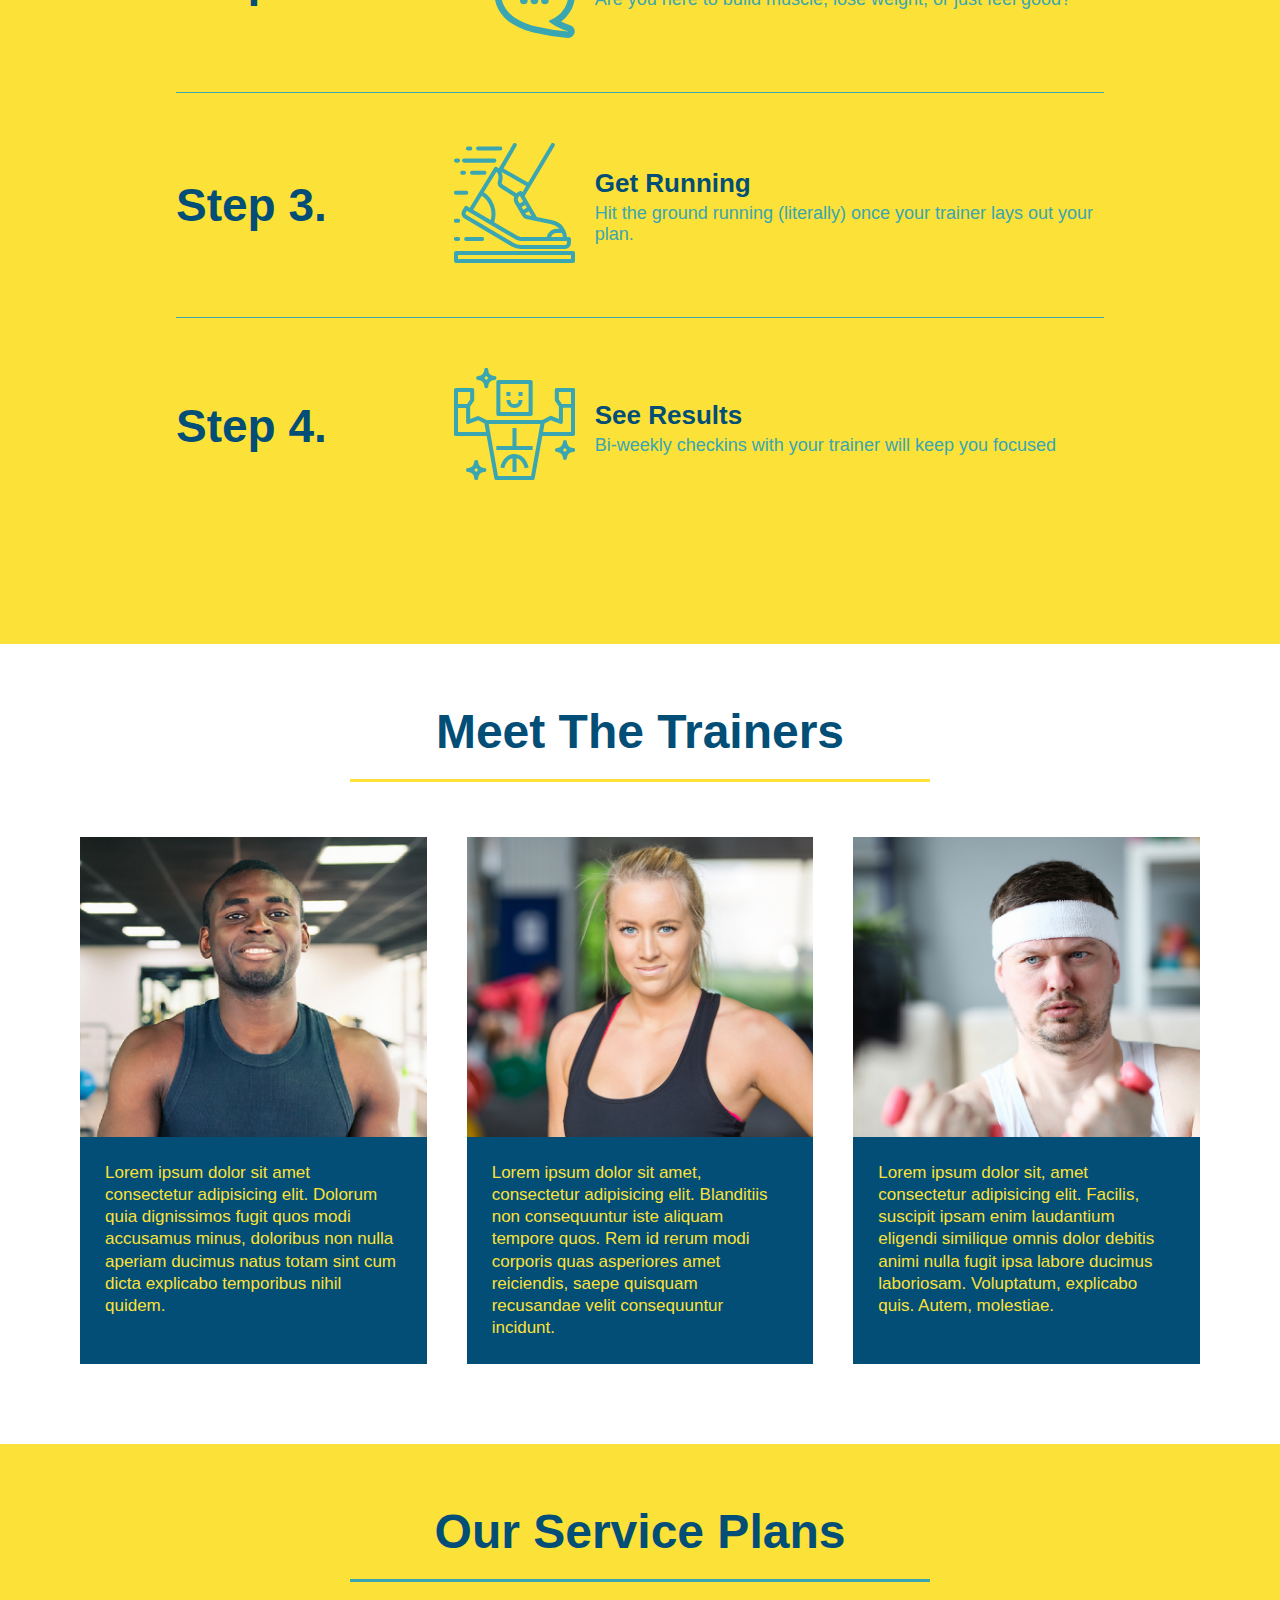
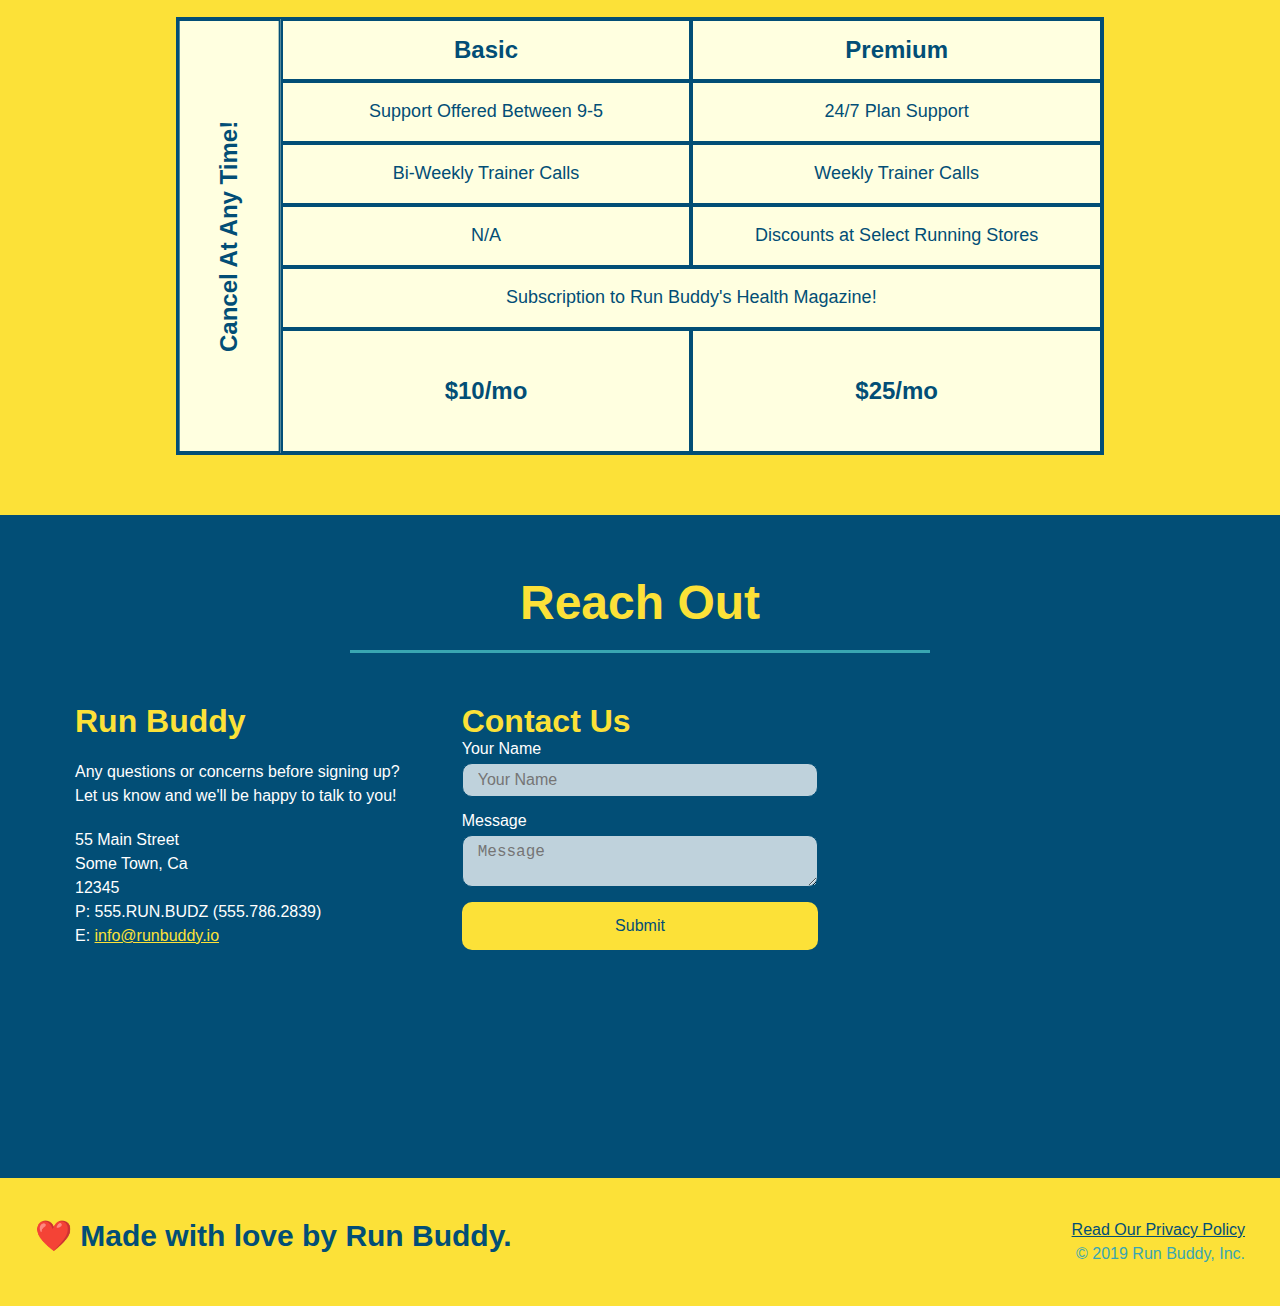
==== commit 182174db: "add trainer animations" ====
--- a/index.html
+++ b/index.html
@@ -145,10 +145,15 @@
             </div>
             <div class="trainers">
             <article class="trainer">
-                <img src="./assets/images/trainer-1.jpg" alt="Arron Stephens in his workout, ready to pump iron" />
+                <div class="trainer-img trainer-1">
+                    <div>
+                        <h3>Arron Stephens</h3>
+                        <h4>Speed / Strength</h4>
+                    </div>
+                </div>
                 <div class="trainer-bio">
-                    <h3 class="trainer-name">Arron Stephens</h3>
-                    <h4 class="trainer-role">Speed / Strength</h4>
+                    <h3>Arron Stephens</h3>
+                    <h4>Speed / Strength</h4>
                     <p>
                         Lorem ipsum dolor sit amet consectetur adipisicing elit. Dolorum quia dignissimos fugit quos modi accusamus minus, doloribus non nulla aperiam ducimus natus totam sint cum dicta explicabo temporibus nihil quidem.
                     </p>
@@ -156,10 +161,15 @@
             </article>
 
             <article class="trainer">
-                <img src="./assets/images/trainer-2.jpg" alt="Joanna Gill cooling off after a workout" />
+                <div class="trainer-img trainer-2">
+                    <div>
+                        <h3>Joanna Gill</h3>
+                        <h4>Endurance</h4>
+                    </div>
+                </div>
                 <div class="trainer-bio">
-                    <h3 class="trainer-name">Joanna Gill</h3>
-                    <h4 class="trainer-role">Endurance</h4>
+                    <h3>Joanna Gill</h3>
+                    <h4>Endurance</h4>
                     <p>
                         Lorem ipsum dolor sit amet, consectetur adipisicing elit. Blanditiis non consequuntur iste aliquam tempore quos. Rem id rerum modi corporis quas asperiores amet reiciendis, saepe quisquam recusandae velit consequuntur incidunt.
                     </p>
@@ -167,10 +177,15 @@
             </article>
 
             <article class="trainer">
-                <img src="./assets/images/trainer-3.jpg" alt="Harry Smith wearing a headband and lifting comically small pink weights" />
-                <div class="trainer-bio">
-                    <h3 class="trainer-name">Harry "The Headdband" Smith</h3>
-                    <h4 class="trainer-role">Strength</h4>
+                    <div class="trainer-img trainer-3">
+                        <div>
+                            <h3>Harry "The Headdband" Smith</h3>
+                            <h4>Strength</h4>
+                        </div>
+                    </div>
+                    <div class="trainer-bio">
+                        <h3>Harry "The Headdband" Smith</h3>
+                        <h4>Strength</h4>
                     <p>
                         Lorem ipsum dolor sit, amet consectetur adipisicing elit. Facilis, suscipit ipsam enim laudantium eligendi similique omnis dolor debitis animi nulla fugit ipsa labore ducimus laboriosam. Voluptatum, explicabo quis. Autem, molestiae.
                     </p>
--- a/assets/css/styles.css
+++ b/assets/css/styles.css
@@ -335,8 +335,53 @@
     flex: 1;
 }
 
-.trainer img {
-    width: 100%;
+.trainer-img {
+    width: 100%;
+    min-height: 300px;
+    display: flex;
+    padding: 15px;
+    align-items: flex-end;
+    position: relative;
+    overflow: hidden;
+}
+
+.trainer-img h3 {
+    position: relative;
+    z-index: 9998;
+    font-size: 28px;
+    margin-bottom: 5px;
+    top: 200px;
+    transition: 0.6s;
+}
+
+.trainer-img h4 {
+    position: relative;
+    z-index: 9998;
+    font-size: 22px;
+    top: 200px;
+    transition: 0.6s;
+    transition-delay: 0.3s;
+}
+
+.trainer-img::after {
+    content:"";
+    height: 100%;
+    width: 100%;
+    background: linear-gradient(rgba(252, 225, 56, 0.3), var(--secondary-color));
+    position: absolute;
+    top: 0;
+    left: 0;
+    opacity: 0;
+    transition: 1s;
+}
+
+.trainer:hover .trainer-img::after {
+    opacity: 1;
+}
+
+.trainer:hover .trainer-img h3,
+.trainer:hover .trainer-img h4 {
+    top: 0px;
 }
 
 .trainer-bio {
@@ -346,16 +391,33 @@
 
 .trainer-bio h3 {
     font-size: 28px;
-}
-
+    display: none;
+  }
+  
 .trainer-bio h4 {
     font-weight: lighter;
     font-size: 22px;
     margin-bottom: 15px;
+    display: none;
 }
 
 .trainer-bio p {
     font-size: 17px;
+}
+
+.trainer-1 {
+    background-image: url(../images/trainer-1.jpg);
+    background-size: cover;
+}
+
+.trainer-2 {
+    background-image: url(../images/trainer-2.jpg);
+    background-size: cover;
+}
+
+.trainer-3 {
+    background-image: url(../images/trainer-3.jpg);
+    background-size: cover;
 }
 
 .services {
@@ -572,6 +634,14 @@
         flex: 100%;
     }
 
+    .trainer-img::after, .trainer-img h3, .trainer-img h4 {
+        display: none;
+    }
+
+    .trainer-bio h3, .trainer-bio h4 {
+        display: block;
+    }
+
     .service-grid-container {
         grid-template-columns: 1fr 1fr;
     }
